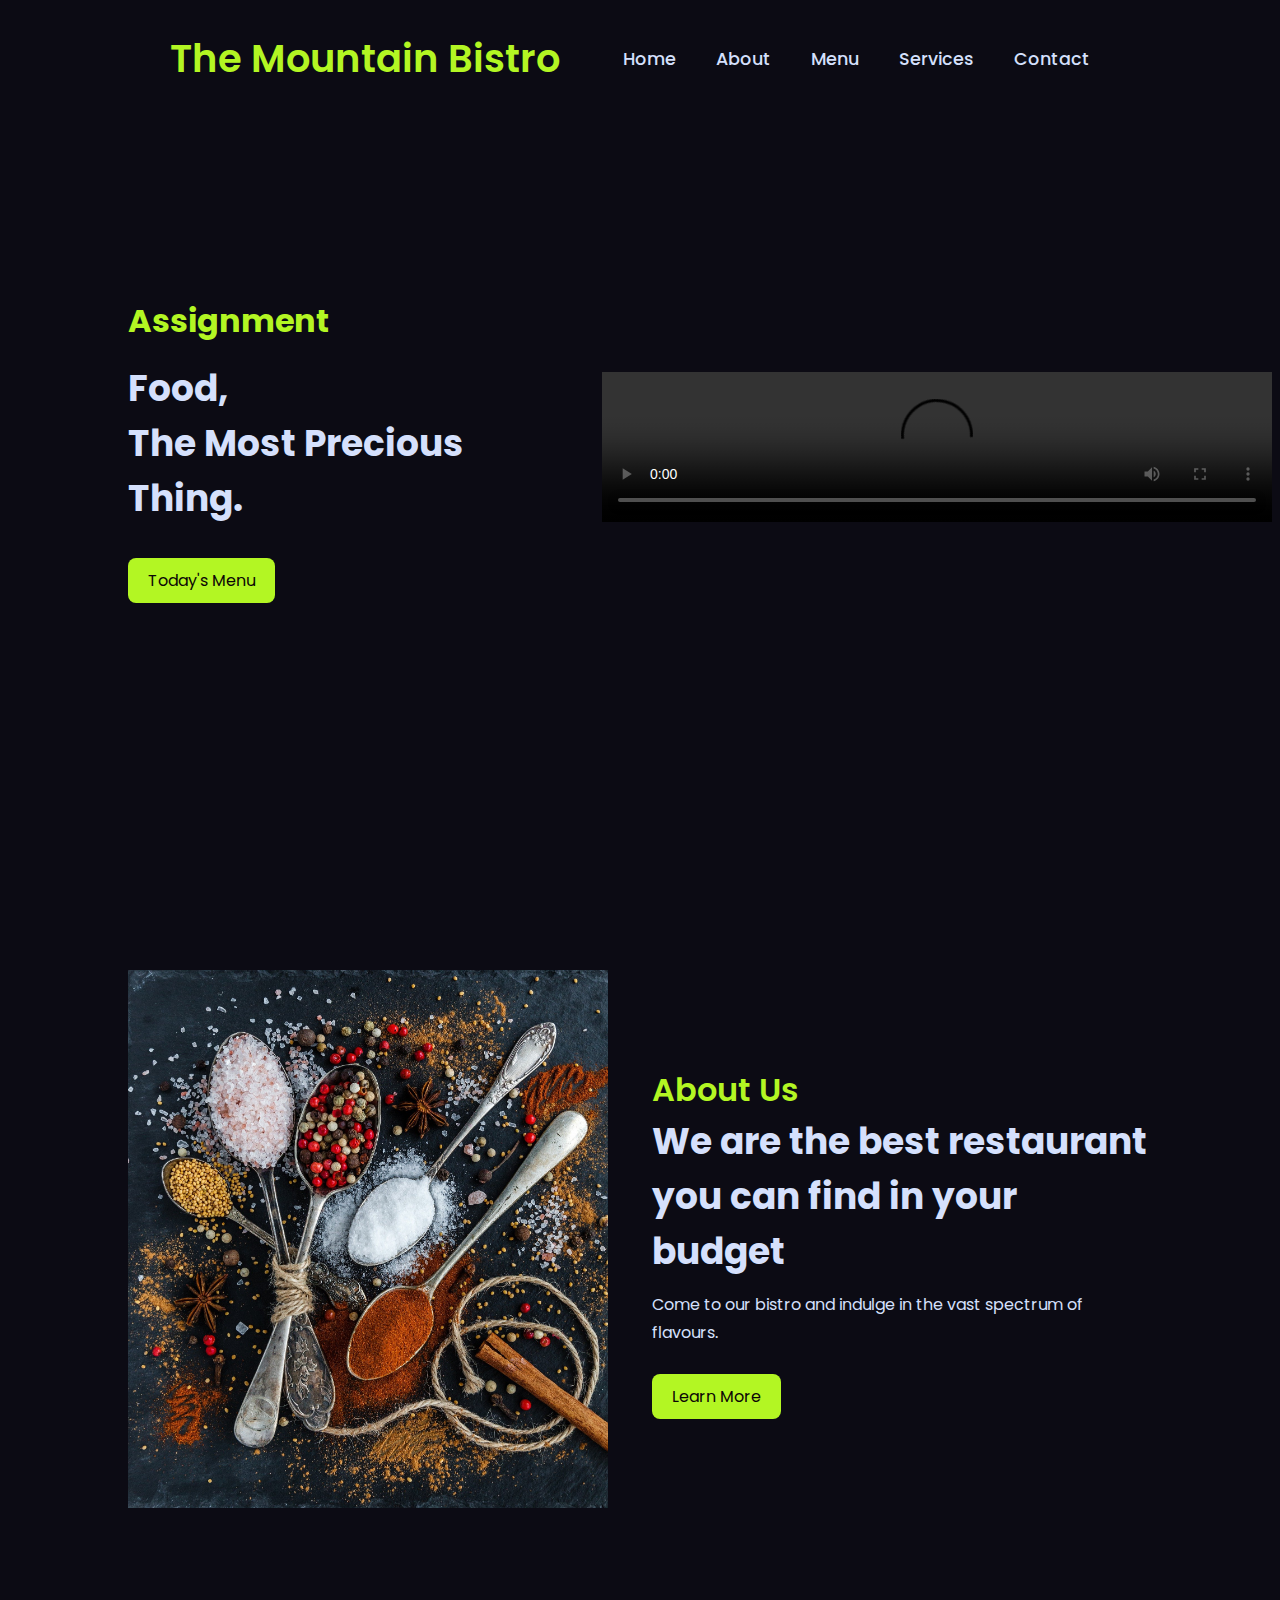
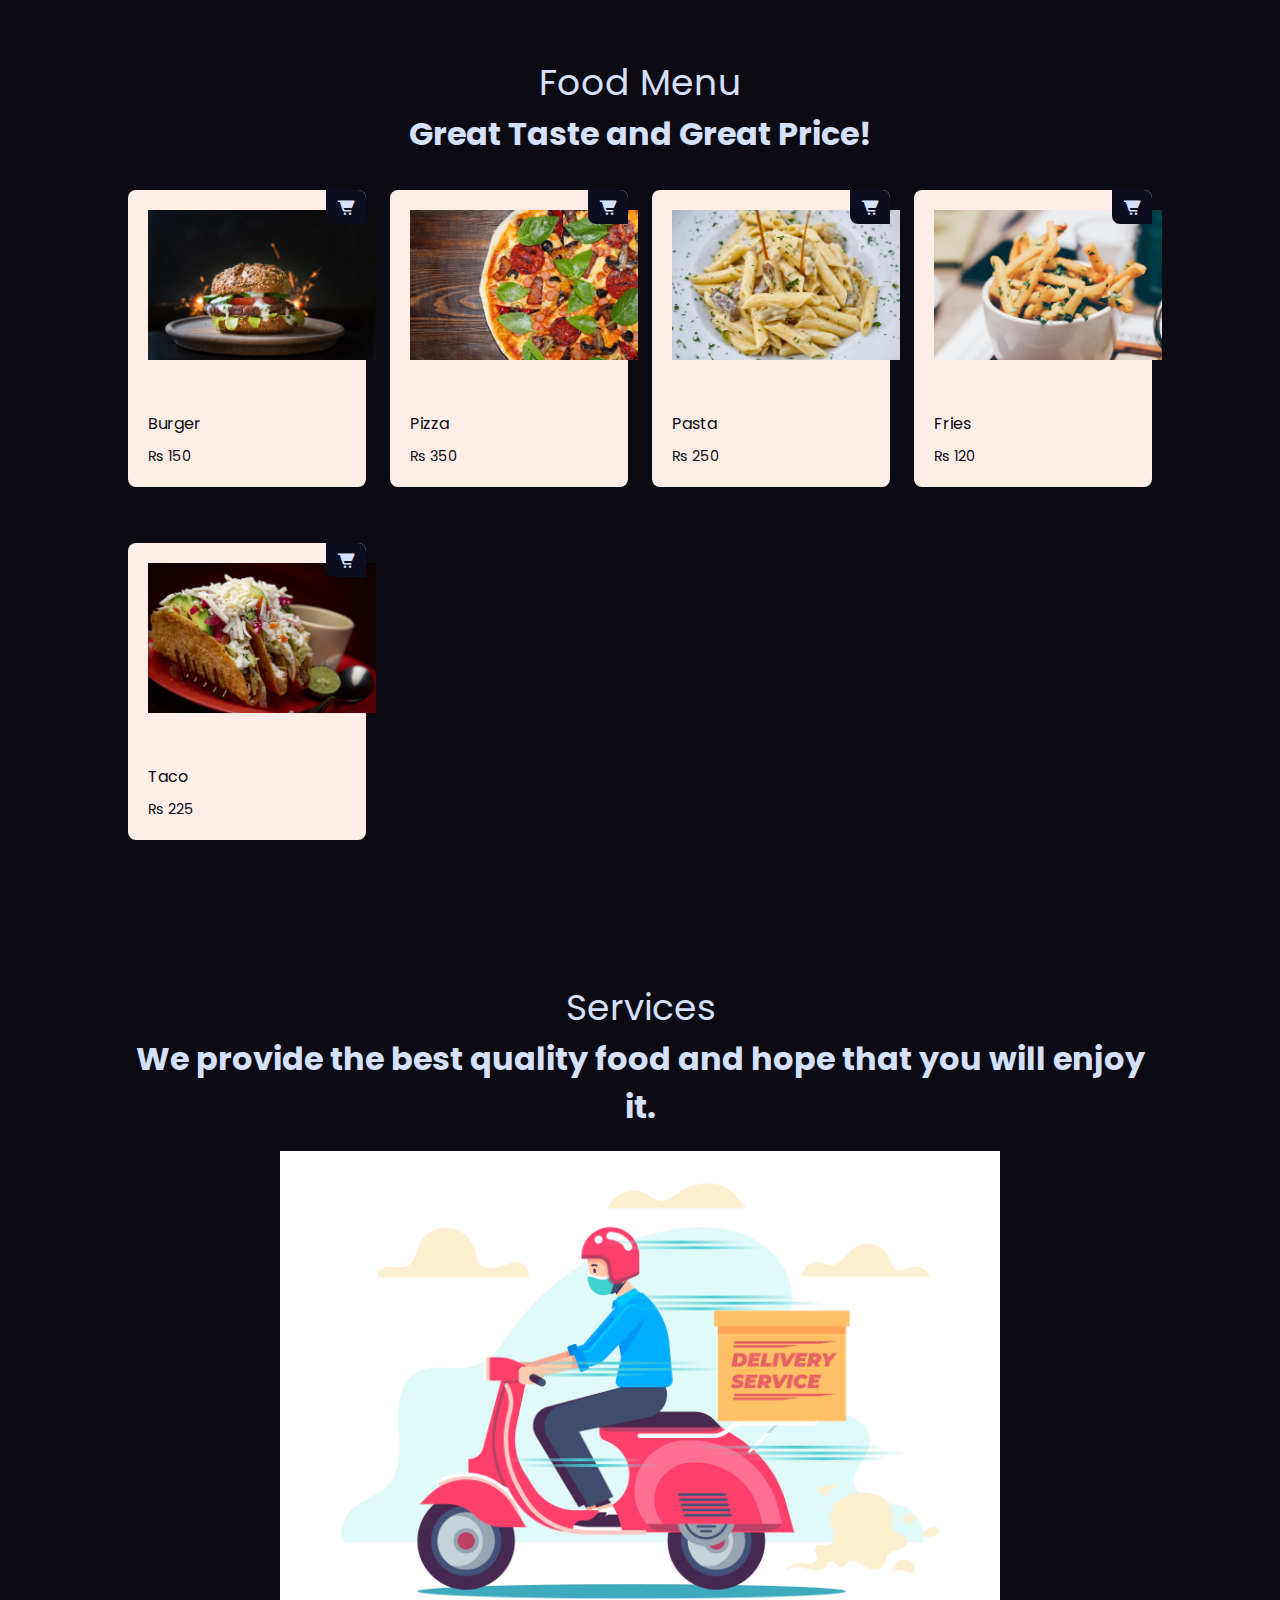
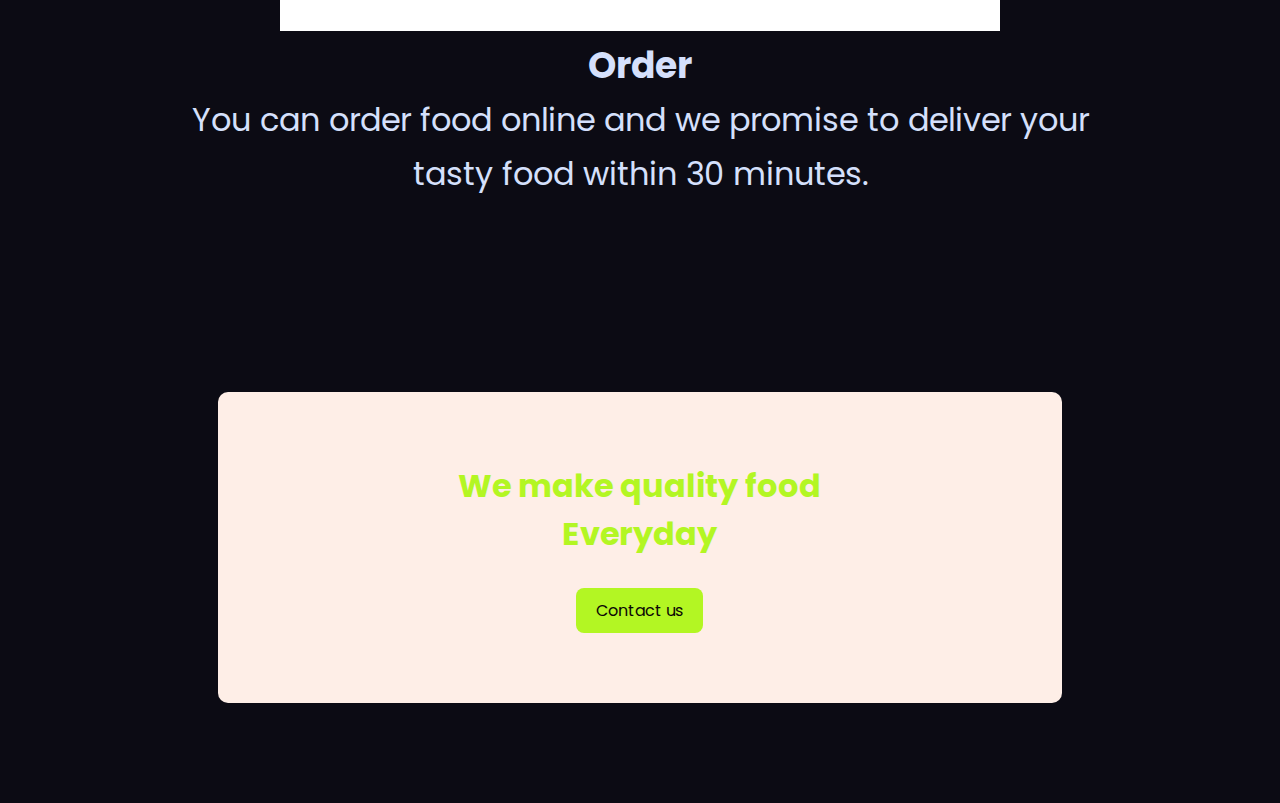
==== index.html @ 19c2e63f "Add files via upload" ====
<!DOCTYPE html>
<html>
    <head>
        <meta charset ="utf-8"/>
        <meta name="viewport" content="width=device-width,initial-scale=1.0"/>
        <title>The Mountain Bistro</title>
        <link rel="stylesheet" type ="text/css" href="index.css"/>
        <link rel="stylesheet" href="https://cdn.jsdelivr.net/npm/boxicons@latest/css/boxicons.min.css">
        <link rel="preconnect" href="https://fonts.googleapis.com">
        <link rel="preconnect" href="https://fonts.gstatic.com" crossorigin>
        <link href="https://fonts.googleapis.com/css2?family=Poppins:wght@100;200;300;400;500;600&display=swap" rel="stylesheet">
    </head>
    <body>
        <header>
            <a href="#" class="logo">The Mountain Bistro</a>
            <div class="bx bx-menu" id="menu-icon"></div>

            <u1 class="navbar">
                <li><a href="#home">Home</a></li>
                <li><a href="#about">About</a></li>
                <li><a href="#menu">Menu</a></li>
                <li><a href="#services">Services</a></li>
                <li><a href="#contact">Contact</a></li>
            </u1>
        </header>

        <section class="home" id="home">
            <div class="home-text">
                <h1>Assignment</h1>
                <h2>Food,<br> The Most Precious Thing.</h2>
                <a href="#" class="btn"> Today's Menu</a>
            </div>
            <div class="home-vid">
                <video width="670" controls>
                <source src="Pizza - 123629.mp4" type="video/mp4">
                </video>
            </div>
        </section>

            <section class="about" id="about">
                <div class="about-img">
                    <img src="2.jpg">
                </div>
                <div class="about-text">
                    <span>About Us</span>
                    <h2>We are the best restaurant you can find in your budget</h2>
                    <p>Come to our bistro and indulge in the vast spectrum of flavours.</p>
                    <a href="#" class="btn">Learn More</a>
                </div>   
            </section>
            <section class="menu" id="menu">
                <div class="heading">
                    <span>Food Menu</span>
                    <h2>Great Taste and Great Price!</h2>
                </div>

                <div class="menu-container">
                    <div class="box">
                        <div class="box-img">
                            <img src="3.jpg">
                        </div> 
                            <h2>Burger</h2>
                            <span>Rs 150</span>
                            <i class='bx bxs-cart-alt'></i>
                    </div>

                    <div class="box">
                        <div class="box-img">
                            <img src="pizza.jpg">
                        </div> 
                            <h2>Pizza</h2>
                            <span>Rs 350</span>
                            <i class='bx bxs-cart-alt'></i>
                    </div>

                    <div class="box">
                        <div class="box-img">
                            <img src="4.jpg">
                        </div>     
                            <h2>Pasta</h2>
                            <span>Rs 250</span>
                            <i class='bx bxs-cart-alt'></i>
                    </div>

                    <div class="box">
                        <div class="box-img">
                            <img src="5.jpg">
                        </div> 
                            <h2>Fries</h2>
                            <span>Rs 120</span>
                            <i class='bx bxs-cart-alt'></i>
                    </div>

                    <div class="box">
                        <div class="box-img">
                                <img src="6.jpg">
                            </div> 
                            <h2>Taco</h2>
                            <span>Rs 225</span>
                            <i class='bx bxs-cart-alt'></i>
                    </div>
                </div>
            </section>

            <section class="services" id="services">
                <div class="heading">
                    <span>Services</span>
                    <h2>We provide the best quality food and hope that you will enjoy it.</h2>
                </div>
                    <div class="s-box">
                        <img src="service.jpg">
                        <h3>Order</h3> 
                        <p>You can order food online and we promise to deliver your tasty food within 30 minutes.</p>
                    </div>
            </section>

            <section class="contact" id="contact">
                <h2> We make quality food<br> Everyday</h2>
                <a href="#" class="btn">Contact us</a> 
            </section>
    </body>
</html>
---- index.css ----
*{
   padding:0;
   margin: 0;
   box-sizing:border-box ;
   font-family: 'Poppins', sans-serif; 
   scroll-behavior: smooth;
   list-style:none ;
   text-decoration: none;
}
:root {
    --main-color:#b3f623;
    --text-color:rgb(213, 224, 252);
    --bg-color:#0c0b14;
    --big-font: 2rem;
    --h2-font:2.25rem;
    --p-font:0.9rem;
}
*::selection{
    background: var(--main-color);
    color:#fff;
}
body{
    color: var(--text-color);
    background: var(--bg-color);
}
header{
    position:fixed;
    top: 0;
    right: 0;
    width: 100%;
    z-index:1000;
    display: flex;
    align-items: center;
    justify-content: space-between;
    padding: 30px 170px;
    background: var(--bg-color);
}
.logo{
    color: var(--main-color);
    font-weight:600 ;
    font-size: 2.4rem;
}
.navbar{
    display:flex;
}
.navbar a{
    color: var(--text-color);
    font-size:1.1rem ;
    padding: 10px 20px;
    font-weight: 500;
}
.navbar a:hover{
    color: var(--main-color);
    transition: .4s;
}
#menu-icon{
    font-size:2rem;
    cursor: pointer;
    display: none;
}
section{
    padding: 70px 10%;
}
.home{
    width:100%;
    min-height: 100vh;
    display:grid;
    grid-template-columns: repeat(2,1fr);
    grid-gap:2.5rem;
    align-items: center;
}
.home-vid{
    max-width: 100%;
    width: 550px;
    height: auto; 
}
.home-text h1{
    height:fit-content;
    font-size: var(--big-font);
    color: var(--main-color);
}
.home-text h2{
    font-size: var(--h2-font);
    margin: 1rem 0 2rem;
}
.btn{
    display: inline-block;
    padding: 10px 20px;
    background:var(--main-color);
    color: rgb(12, 6, 6);
    border-radius: 0.5rem;
}
.btn:hover{
    transform: scale(1.2) translateY(8px);
    transition: .4s;
}
.about{
    display: grid;
    grid-template-columns: repeat(2,2fr);
    grid-gap: 1.5rem;
    align-items: center;
}
.about-img img{
    max-width: 100%;
    width: 480px;
    height: auto;
}
.about-text span{
    color: var(--main-color);
    font-weight: 600;
    font-size: var(--big-font);
}
.about-text h2{
    font-size: var(--h2-font);
}
.about-text p{
    margin: 0.8rem 0 1.8rem;
    line-height:1.7 ;
}
.heading{
    font-size: var(--h2-font);
    text-align: center;
}
.heading-span{
    font-size: var(--h2-font);
    color: var(--main-color);
    font-weight: 600;
}
.heading h2{
    font-size: var(--big-font);
    color:var(--text-color);
}
.menu-container{
    display: grid;
    grid-template-columns: repeat(auto-fit, minmax(220px,auto));
    grid-gap: 1.5rem;
    align-items: center;
}
.box{
    position:relative;
    margin-top: 2rem;
    height:auto;
    display:grid;
    grid-column: auto;
    flex-direction:column;
    align-items: center;
    justify-content:left;
    background:#feeee7;
    padding: 20px;
    border-radius: 0.5rem;
}
.box-img{
    object-fit: fill;
    width: 350px;
    height: 200px;
}
.box-img img{
    
    width:65%;
    height:75%;
}

.box h2{
    color:var(--bg-color);
    font-size:1rem;
    font-weight:400;
    margin: 1px 0 10px;
    text-align: left;
}
.box span{
   font-size: var(--p-font);
   color: var(--bg-color);
   font-weight:600px; 
}
.box .bx{
    background:rgb(13, 13, 32);
    position:absolute;
    right: 0;
    top: 0;
    font-size: 20px;
    padding: 7px 10px;
    border-radius: 0 0.5rem 0 0.5rem;
}
.s-box{
   text-align: center;
   padding:20px 30px;
}
.s-box img{
    position: relative;
    width: 720px;
}
.s-box margin{
    margin: 4px 0 10px;
    color: var(--main-color);
    font-size:  1.2rem;
}
.s-box p{
    font-size: var(--big-font);
    line-height: 1.7;
}
.s-box h3{
    font-size: var(--h2-font);
}
.contact{
    background: #feeee7;
    padding: 70px 0;
    text-align: center;
    width: 66%;
    margin:100px auto;
    border-radius: 10px;
}
.contact h2{
    font-size: 2rem;
    color: #b3f623;
    margin-bottom: 30px;

}
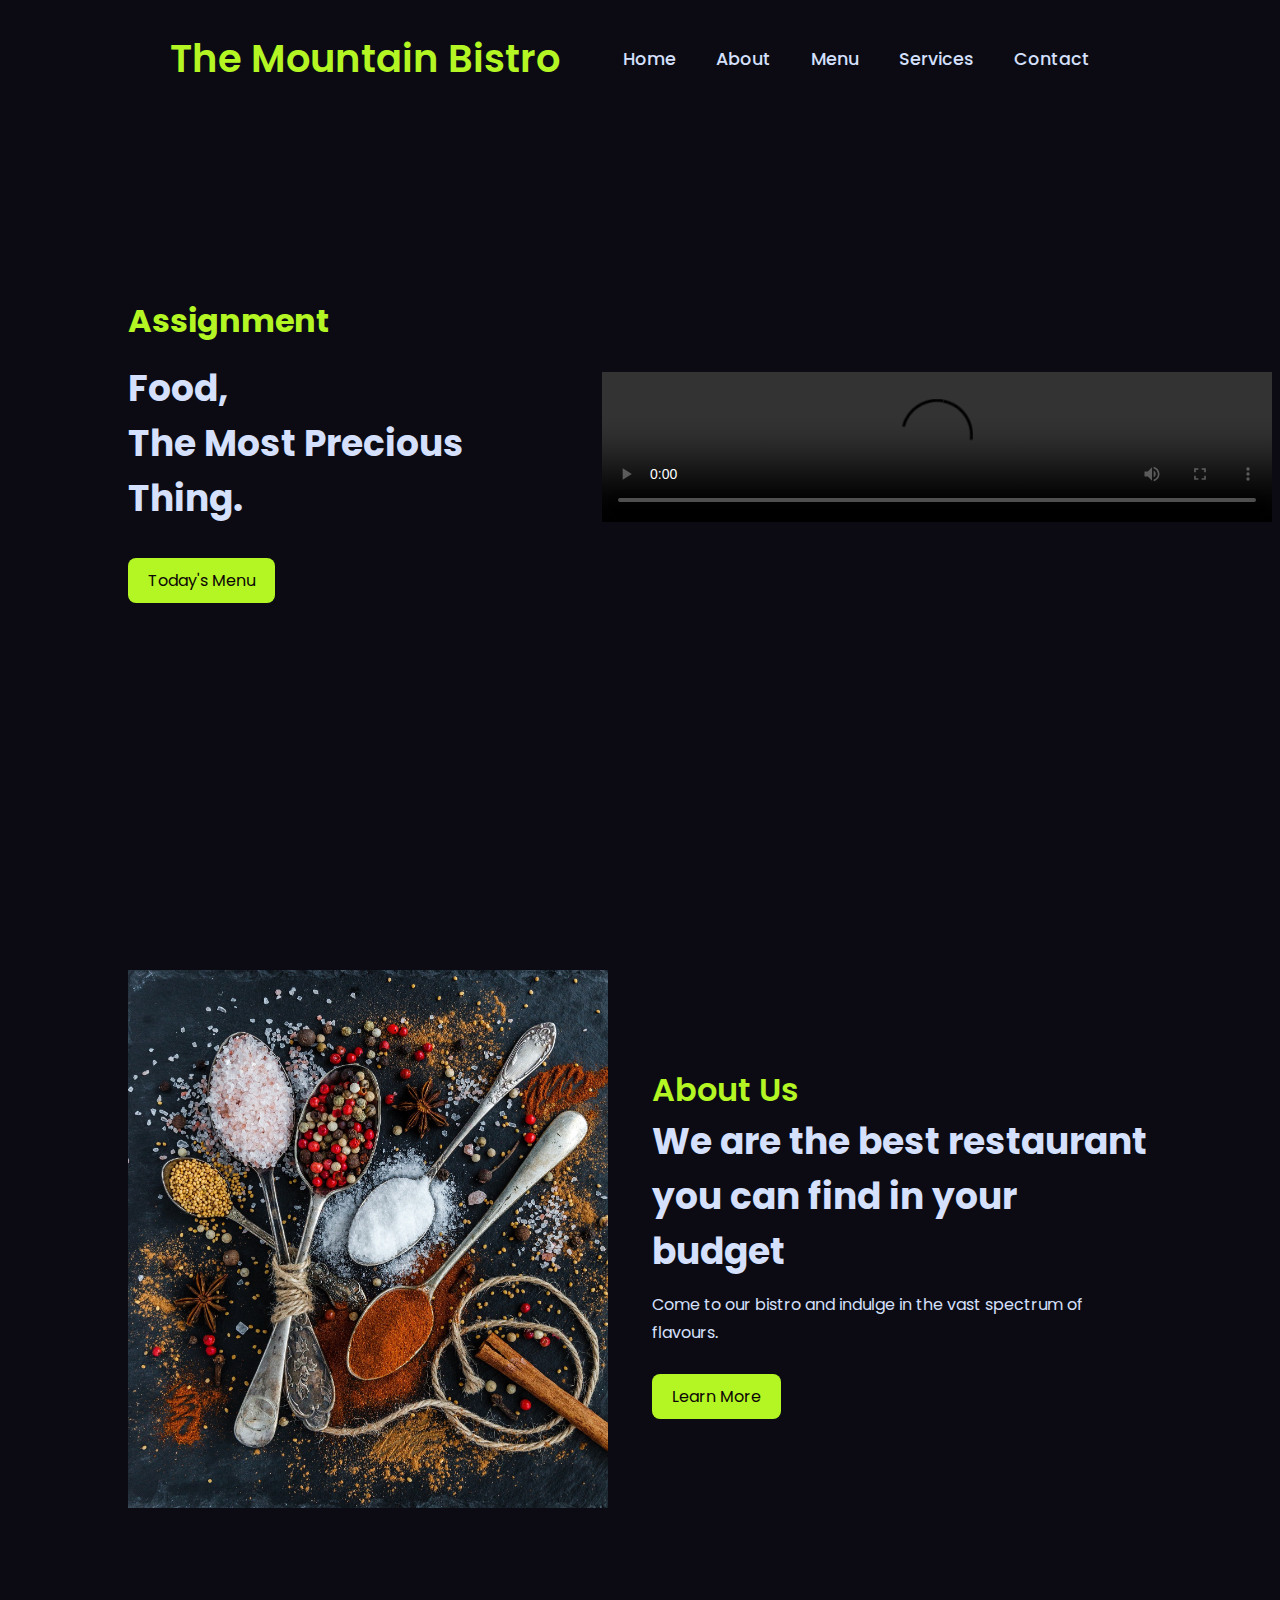
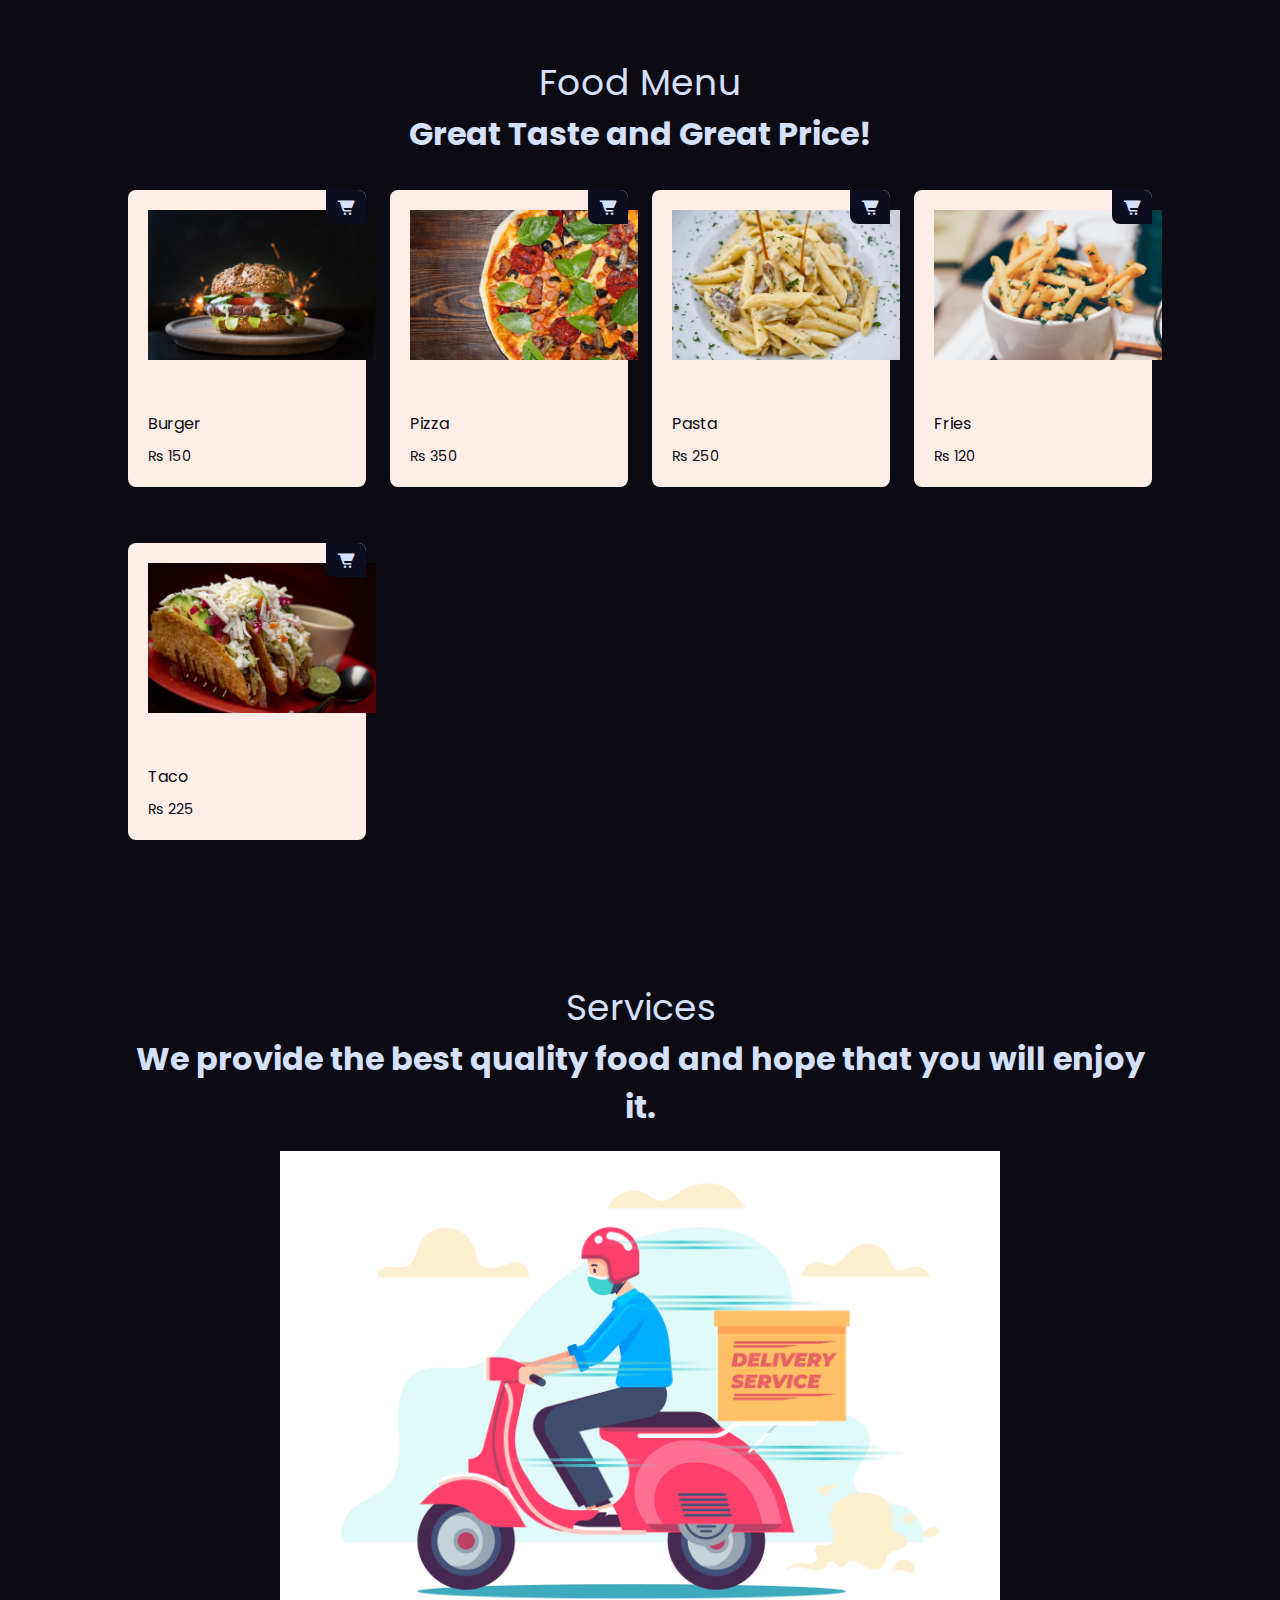
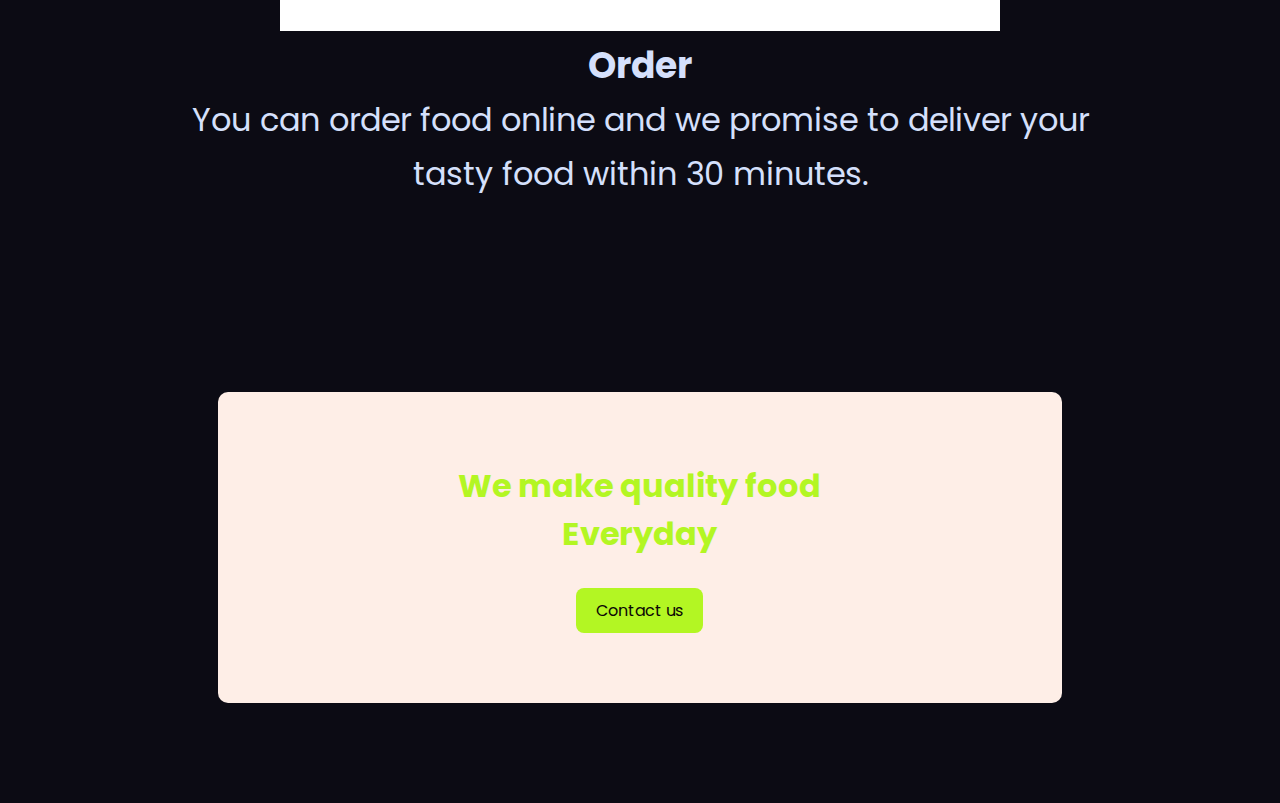
==== commit 1de22b2b: "Update index.html" ====
--- a/index.html
+++ b/index.html
@@ -4,11 +4,230 @@
         <meta charset ="utf-8"/>
         <meta name="viewport" content="width=device-width,initial-scale=1.0"/>
         <title>The Mountain Bistro</title>
-        <link rel="stylesheet" type ="text/css" href="index.css"/>
+        <link rel="stylesheet" type ="text/css" href="./index.css"/>
         <link rel="stylesheet" href="https://cdn.jsdelivr.net/npm/boxicons@latest/css/boxicons.min.css">
         <link rel="preconnect" href="https://fonts.googleapis.com">
         <link rel="preconnect" href="https://fonts.gstatic.com" crossorigin>
         <link href="https://fonts.googleapis.com/css2?family=Poppins:wght@100;200;300;400;500;600&display=swap" rel="stylesheet">
+        <style>*{
+   padding:0;
+   margin: 0;
+   box-sizing:border-box ;
+   font-family: 'Poppins', sans-serif; 
+   scroll-behavior: smooth;
+   list-style:none ;
+   text-decoration: none;
+}
+:root {
+    --main-color:#b3f623;
+    --text-color:rgb(213, 224, 252);
+    --bg-color:#0c0b14;
+    --big-font: 2rem;
+    --h2-font:2.25rem;
+    --p-font:0.9rem;
+}
+*::selection{
+    background: var(--main-color);
+    color:#fff;
+}
+body{
+    color: var(--text-color);
+    background: var(--bg-color);
+}
+header{
+    position:fixed;
+    top: 0;
+    right: 0;
+    width: 100%;
+    z-index:1000;
+    display: flex;
+    align-items: center;
+    justify-content: space-between;
+    padding: 30px 170px;
+    background: var(--bg-color);
+}
+.logo{
+    color: var(--main-color);
+    font-weight:600 ;
+    font-size: 2.4rem;
+}
+.navbar{
+    display:flex;
+}
+.navbar a{
+    color: var(--text-color);
+    font-size:1.1rem ;
+    padding: 10px 20px;
+    font-weight: 500;
+}
+.navbar a:hover{
+    color: var(--main-color);
+    transition: .4s;
+}
+#menu-icon{
+    font-size:2rem;
+    cursor: pointer;
+    display: none;
+}
+section{
+    padding: 70px 10%;
+}
+.home{
+    width:100%;
+    min-height: 100vh;
+    display:grid;
+    grid-template-columns: repeat(2,1fr);
+    grid-gap:2.5rem;
+    align-items: center;
+}
+.home-vid{
+    max-width: 100%;
+    width: 550px;
+    height: auto; 
+}
+.home-text h1{
+    height:fit-content;
+    font-size: var(--big-font);
+    color: var(--main-color);
+}
+.home-text h2{
+    font-size: var(--h2-font);
+    margin: 1rem 0 2rem;
+}
+.btn{
+    display: inline-block;
+    padding: 10px 20px;
+    background:var(--main-color);
+    color: rgb(12, 6, 6);
+    border-radius: 0.5rem;
+}
+.btn:hover{
+    transform: scale(1.2) translateY(8px);
+    transition: .4s;
+}
+.about{
+    display: grid;
+    grid-template-columns: repeat(2,2fr);
+    grid-gap: 1.5rem;
+    align-items: center;
+}
+.about-img img{
+    max-width: 100%;
+    width: 480px;
+    height: auto;
+}
+.about-text span{
+    color: var(--main-color);
+    font-weight: 600;
+    font-size: var(--big-font);
+}
+.about-text h2{
+    font-size: var(--h2-font);
+}
+.about-text p{
+    margin: 0.8rem 0 1.8rem;
+    line-height:1.7 ;
+}
+.heading{
+    font-size: var(--h2-font);
+    text-align: center;
+}
+.heading-span{
+    font-size: var(--h2-font);
+    color: var(--main-color);
+    font-weight: 600;
+}
+.heading h2{
+    font-size: var(--big-font);
+    color:var(--text-color);
+}
+.menu-container{
+    display: grid;
+    grid-template-columns: repeat(auto-fit, minmax(220px,auto));
+    grid-gap: 1.5rem;
+    align-items: center;
+}
+.box{
+    position:relative;
+    margin-top: 2rem;
+    height:auto;
+    display:grid;
+    grid-column: auto;
+    flex-direction:column;
+    align-items: center;
+    justify-content:left;
+    background:#feeee7;
+    padding: 20px;
+    border-radius: 0.5rem;
+}
+.box-img{
+    object-fit: fill;
+    width: 350px;
+    height: 200px;
+}
+.box-img img{
+    
+    width:65%;
+    height:75%;
+}
+
+.box h2{
+    color:var(--bg-color);
+    font-size:1rem;
+    font-weight:400;
+    margin: 1px 0 10px;
+    text-align: left;
+}
+.box span{
+   font-size: var(--p-font);
+   color: var(--bg-color);
+   font-weight:600px; 
+}
+.box .bx{
+    background:rgb(13, 13, 32);
+    position:absolute;
+    right: 0;
+    top: 0;
+    font-size: 20px;
+    padding: 7px 10px;
+    border-radius: 0 0.5rem 0 0.5rem;
+}
+.s-box{
+   text-align: center;
+   padding:20px 30px;
+}
+.s-box img{
+    position: relative;
+    width: 720px;
+}
+.s-box margin{
+    margin: 4px 0 10px;
+    color: var(--main-color);
+    font-size:  1.2rem;
+}
+.s-box p{
+    font-size: var(--big-font);
+    line-height: 1.7;
+}
+.s-box h3{
+    font-size: var(--h2-font);
+}
+.contact{
+    background: #feeee7;
+    padding: 70px 0;
+    text-align: center;
+    width: 66%;
+    margin:100px auto;
+    border-radius: 10px;
+}
+.contact h2{
+    font-size: 2rem;
+    color: #b3f623;
+    margin-bottom: 30px;
+
+}
+
+        </style>
     </head>
     <body>
         <header>
@@ -119,4 +338,4 @@
                 <a href="#" class="btn">Contact us</a> 
             </section>
     </body>
-</html>+</html>
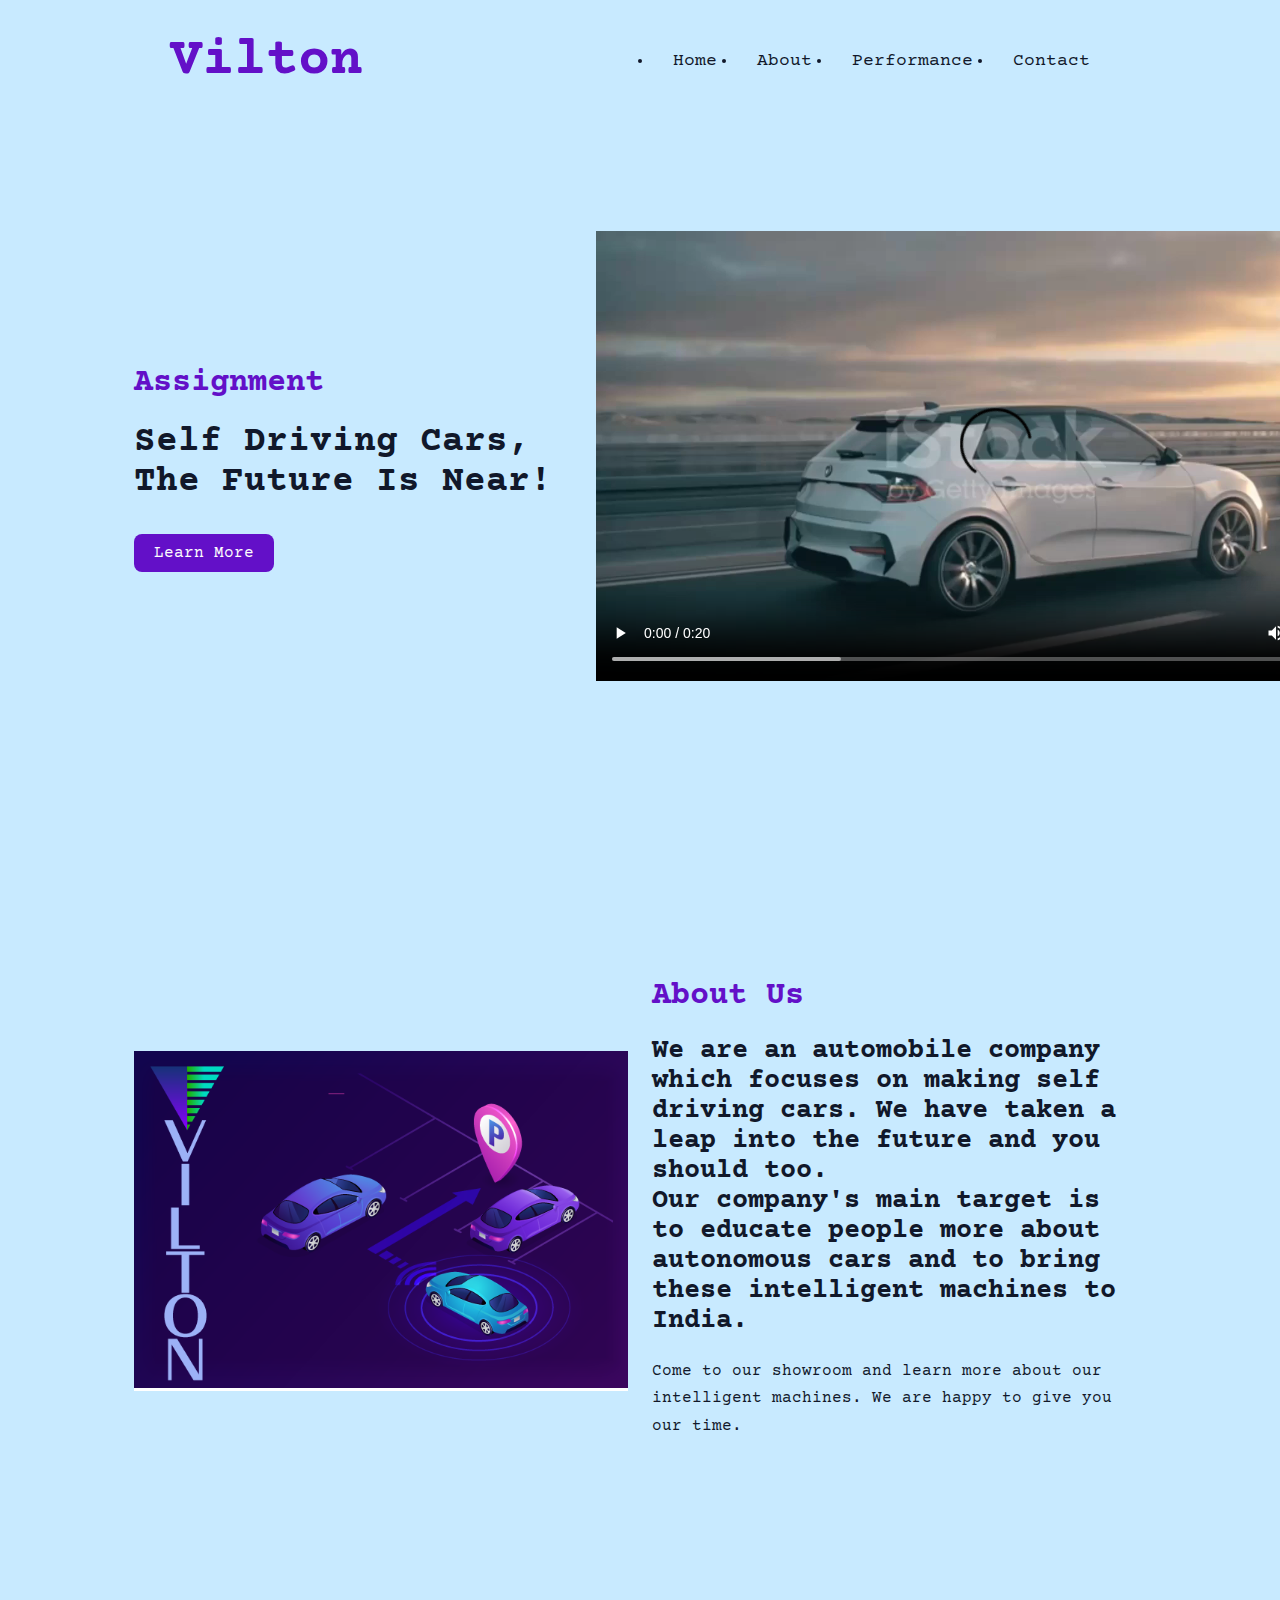
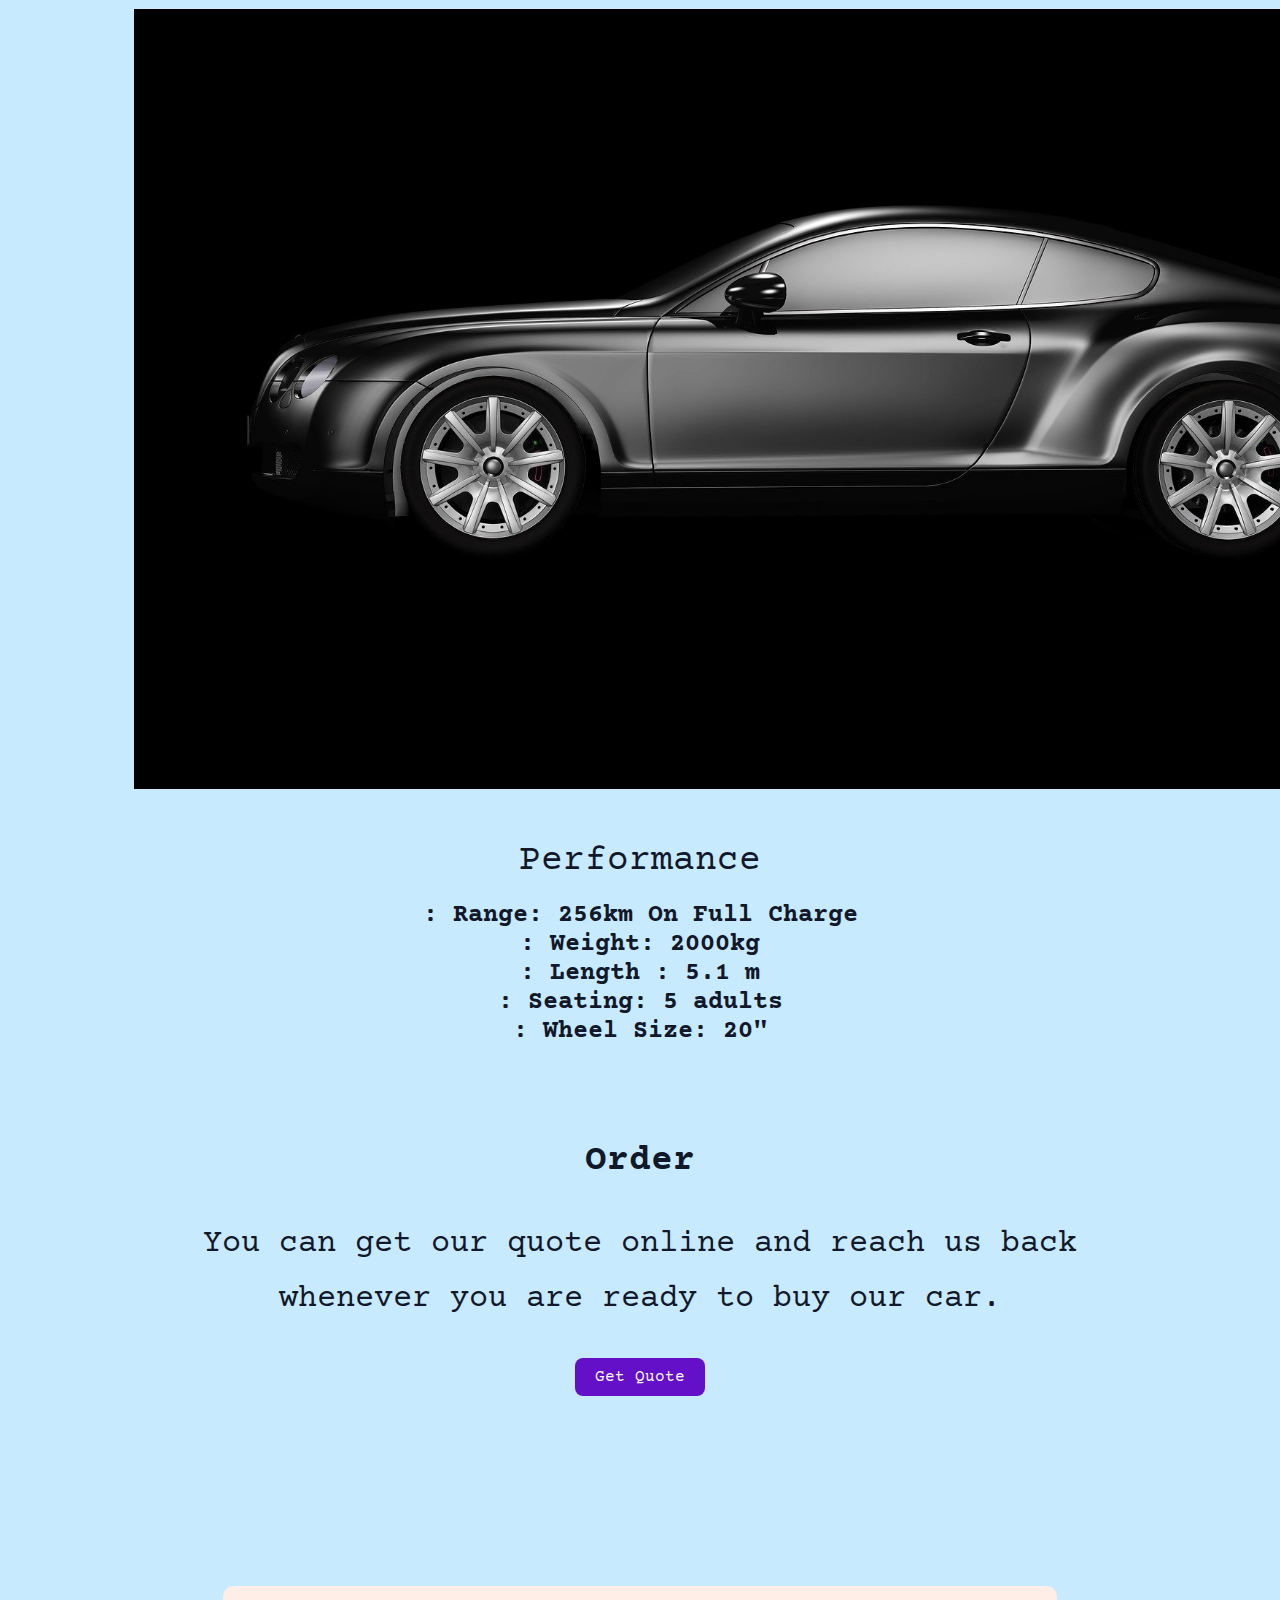
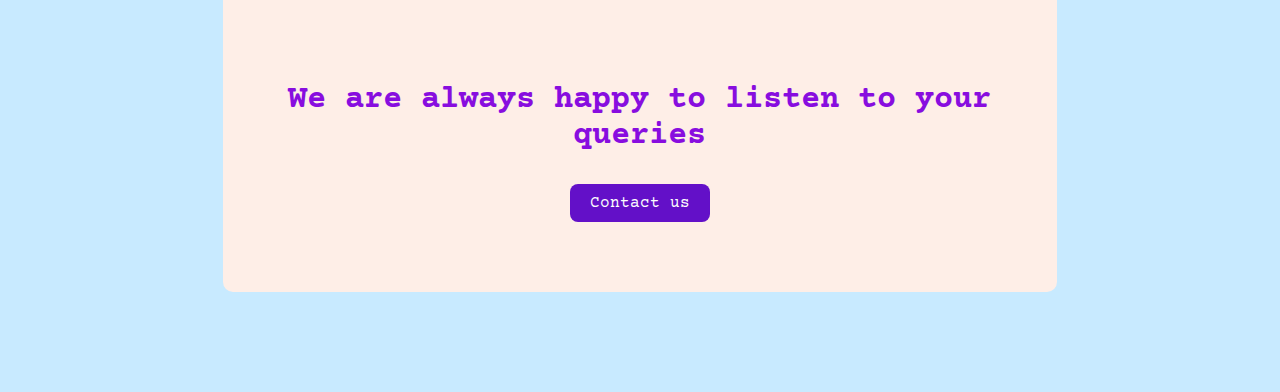
==== commit e061a4ed: "Add files via upload" ====
--- a/index.html
+++ b/index.html
@@ -3,242 +3,20 @@
     <head>
         <meta charset ="utf-8"/>
         <meta name="viewport" content="width=device-width,initial-scale=1.0"/>
-        <title>The Mountain Bistro</title>
-        <link rel="stylesheet" type ="text/css" href="./index.css"/>
-        <link rel="stylesheet" href="https://cdn.jsdelivr.net/npm/boxicons@latest/css/boxicons.min.css">
+        <title>Vilton</title>
+        <link rel="stylesheet" type ="text/css" href="index2.css"/>
         <link rel="preconnect" href="https://fonts.googleapis.com">
         <link rel="preconnect" href="https://fonts.gstatic.com" crossorigin>
-        <link href="https://fonts.googleapis.com/css2?family=Poppins:wght@100;200;300;400;500;600&display=swap" rel="stylesheet">
-        <style>*{
-   padding:0;
-   margin: 0;
-   box-sizing:border-box ;
-   font-family: 'Poppins', sans-serif; 
-   scroll-behavior: smooth;
-   list-style:none ;
-   text-decoration: none;
-}
-:root {
-    --main-color:#b3f623;
-    --text-color:rgb(213, 224, 252);
-    --bg-color:#0c0b14;
-    --big-font: 2rem;
-    --h2-font:2.25rem;
-    --p-font:0.9rem;
-}
-*::selection{
-    background: var(--main-color);
-    color:#fff;
-}
-body{
-    color: var(--text-color);
-    background: var(--bg-color);
-}
-header{
-    position:fixed;
-    top: 0;
-    right: 0;
-    width: 100%;
-    z-index:1000;
-    display: flex;
-    align-items: center;
-    justify-content: space-between;
-    padding: 30px 170px;
-    background: var(--bg-color);
-}
-.logo{
-    color: var(--main-color);
-    font-weight:600 ;
-    font-size: 2.4rem;
-}
-.navbar{
-    display:flex;
-}
-.navbar a{
-    color: var(--text-color);
-    font-size:1.1rem ;
-    padding: 10px 20px;
-    font-weight: 500;
-}
-.navbar a:hover{
-    color: var(--main-color);
-    transition: .4s;
-}
-#menu-icon{
-    font-size:2rem;
-    cursor: pointer;
-    display: none;
-}
-section{
-    padding: 70px 10%;
-}
-.home{
-    width:100%;
-    min-height: 100vh;
-    display:grid;
-    grid-template-columns: repeat(2,1fr);
-    grid-gap:2.5rem;
-    align-items: center;
-}
-.home-vid{
-    max-width: 100%;
-    width: 550px;
-    height: auto; 
-}
-.home-text h1{
-    height:fit-content;
-    font-size: var(--big-font);
-    color: var(--main-color);
-}
-.home-text h2{
-    font-size: var(--h2-font);
-    margin: 1rem 0 2rem;
-}
-.btn{
-    display: inline-block;
-    padding: 10px 20px;
-    background:var(--main-color);
-    color: rgb(12, 6, 6);
-    border-radius: 0.5rem;
-}
-.btn:hover{
-    transform: scale(1.2) translateY(8px);
-    transition: .4s;
-}
-.about{
-    display: grid;
-    grid-template-columns: repeat(2,2fr);
-    grid-gap: 1.5rem;
-    align-items: center;
-}
-.about-img img{
-    max-width: 100%;
-    width: 480px;
-    height: auto;
-}
-.about-text span{
-    color: var(--main-color);
-    font-weight: 600;
-    font-size: var(--big-font);
-}
-.about-text h2{
-    font-size: var(--h2-font);
-}
-.about-text p{
-    margin: 0.8rem 0 1.8rem;
-    line-height:1.7 ;
-}
-.heading{
-    font-size: var(--h2-font);
-    text-align: center;
-}
-.heading-span{
-    font-size: var(--h2-font);
-    color: var(--main-color);
-    font-weight: 600;
-}
-.heading h2{
-    font-size: var(--big-font);
-    color:var(--text-color);
-}
-.menu-container{
-    display: grid;
-    grid-template-columns: repeat(auto-fit, minmax(220px,auto));
-    grid-gap: 1.5rem;
-    align-items: center;
-}
-.box{
-    position:relative;
-    margin-top: 2rem;
-    height:auto;
-    display:grid;
-    grid-column: auto;
-    flex-direction:column;
-    align-items: center;
-    justify-content:left;
-    background:#feeee7;
-    padding: 20px;
-    border-radius: 0.5rem;
-}
-.box-img{
-    object-fit: fill;
-    width: 350px;
-    height: 200px;
-}
-.box-img img{
-    
-    width:65%;
-    height:75%;
-}
-
-.box h2{
-    color:var(--bg-color);
-    font-size:1rem;
-    font-weight:400;
-    margin: 1px 0 10px;
-    text-align: left;
-}
-.box span{
-   font-size: var(--p-font);
-   color: var(--bg-color);
-   font-weight:600px; 
-}
-.box .bx{
-    background:rgb(13, 13, 32);
-    position:absolute;
-    right: 0;
-    top: 0;
-    font-size: 20px;
-    padding: 7px 10px;
-    border-radius: 0 0.5rem 0 0.5rem;
-}
-.s-box{
-   text-align: center;
-   padding:20px 30px;
-}
-.s-box img{
-    position: relative;
-    width: 720px;
-}
-.s-box margin{
-    margin: 4px 0 10px;
-    color: var(--main-color);
-    font-size:  1.2rem;
-}
-.s-box p{
-    font-size: var(--big-font);
-    line-height: 1.7;
-}
-.s-box h3{
-    font-size: var(--h2-font);
-}
-.contact{
-    background: #feeee7;
-    padding: 70px 0;
-    text-align: center;
-    width: 66%;
-    margin:100px auto;
-    border-radius: 10px;
-}
-.contact h2{
-    font-size: 2rem;
-    color: #b3f623;
-    margin-bottom: 30px;
-
-}
-
-        </style>
+        <link href="https://fonts.googleapis.com/css2?family=Courier+Prime&display=swap" rel="stylesheet">
     </head>
     <body>
         <header>
-            <a href="#" class="logo">The Mountain Bistro</a>
+            <a href="#" class="logo">Vilton</a>
             <div class="bx bx-menu" id="menu-icon"></div>
-
             <u1 class="navbar">
                 <li><a href="#home">Home</a></li>
                 <li><a href="#about">About</a></li>
-                <li><a href="#menu">Menu</a></li>
-                <li><a href="#services">Services</a></li>
+                <li><a href="#performance">Performance</a></li>
                 <li><a href="#contact">Contact</a></li>
             </u1>
         </header>
@@ -246,96 +24,50 @@
         <section class="home" id="home">
             <div class="home-text">
                 <h1>Assignment</h1>
-                <h2>Food,<br> The Most Precious Thing.</h2>
-                <a href="#" class="btn"> Today's Menu</a>
+                <h2>Self Driving Cars,<br> The Future Is Near!</h2>
+                <a href="#" class="btn"> Learn More</a>
             </div>
             <div class="home-vid">
-                <video width="670" controls>
-                <source src="Pizza - 123629.mp4" type="video/mp4">
+                <video width="800" controls>
+                <source src="car-driving.mp4" type="video/mp4">
                 </video>
             </div>
         </section>
 
             <section class="about" id="about">
                 <div class="about-img">
-                    <img src="2.jpg">
+                    <img src="bg.png">
                 </div>
                 <div class="about-text">
                     <span>About Us</span>
-                    <h2>We are the best restaurant you can find in your budget</h2>
-                    <p>Come to our bistro and indulge in the vast spectrum of flavours.</p>
-                    <a href="#" class="btn">Learn More</a>
+                    <h2>We are an automobile company which focuses on making self driving cars. We have taken a leap into the future and you should too.<br> 
+                    Our company's main target is to educate people more about autonomous cars and to bring these intelligent machines to India.</h2>
+                    <p>Come to our showroom and learn more about our intelligent machines. We are happy to give you our time.</p>
                 </div>   
             </section>
-            <section class="menu" id="menu">
+            <section class="performance" id="performance">
                 <div class="heading">
-                    <span>Food Menu</span>
-                    <h2>Great Taste and Great Price!</h2>
-                </div>
-
-                <div class="menu-container">
-                    <div class="box">
-                        <div class="box-img">
-                            <img src="3.jpg">
-                        </div> 
-                            <h2>Burger</h2>
-                            <span>Rs 150</span>
-                            <i class='bx bxs-cart-alt'></i>
-                    </div>
-
-                    <div class="box">
-                        <div class="box-img">
-                            <img src="pizza.jpg">
-                        </div> 
-                            <h2>Pizza</h2>
-                            <span>Rs 350</span>
-                            <i class='bx bxs-cart-alt'></i>
-                    </div>
-
-                    <div class="box">
-                        <div class="box-img">
-                            <img src="4.jpg">
-                        </div>     
-                            <h2>Pasta</h2>
-                            <span>Rs 250</span>
-                            <i class='bx bxs-cart-alt'></i>
-                    </div>
-
-                    <div class="box">
-                        <div class="box-img">
-                            <img src="5.jpg">
-                        </div> 
-                            <h2>Fries</h2>
-                            <span>Rs 120</span>
-                            <i class='bx bxs-cart-alt'></i>
-                    </div>
-
-                    <div class="box">
-                        <div class="box-img">
-                                <img src="6.jpg">
-                            </div> 
-                            <h2>Taco</h2>
-                            <span>Rs 225</span>
-                            <i class='bx bxs-cart-alt'></i>
-                    </div>
-                </div>
-            </section>
-
-            <section class="services" id="services">
-                <div class="heading">
-                    <span>Services</span>
-                    <h2>We provide the best quality food and hope that you will enjoy it.</h2>
+                    <body>
+                    <img src="car-bg.jpg">
+                    <span><br>Performance</span>
+                    <h2>: Range: 256km On Full Charge<br>
+                    : Weight: 2000kg<br>
+                    : Length : 5.1 m <br>
+                    : Seating: 5 adults<br>
+                    : Wheel Size: 20"</h2>
+                </body>
                 </div>
                     <div class="s-box">
-                        <img src="service.jpg">
+                        <img src="">
                         <h3>Order</h3> 
-                        <p>You can order food online and we promise to deliver your tasty food within 30 minutes.</p>
+                        <p>You can get our quote online and reach us back whenever you are ready to buy our car.</p>
+                        <a href="#" class="btn">Get Quote</a>
                     </div>
             </section>
 
             <section class="contact" id="contact">
-                <h2> We make quality food<br> Everyday</h2>
+                <h2> We are always happy to listen to your queries</h2>
                 <a href="#" class="btn">Contact us</a> 
             </section>
     </body>
-</html>
+</html>--- a/index2.css
+++ b/index2.css
@@ -0,0 +1,168 @@
+*{
+    padding:0;
+    margin: 90;
+    box-sizing:border-box ;
+    font-family: 'Courier Prime', monospace;
+    scroll-behavior:smooth;
+    list-style:disc;
+    text-decoration:none;
+ }
+ :root {
+     --main-color:#6310c8;
+     --text-color:rgb(17, 24, 42);
+     --bg-color:#c8eaff;
+     --big-font: 2rem;
+     --h2-font:2.25rem;
+     --p-font:0.9rem;
+ }
+ *::selection{
+     background: var(--main-color);
+     color:rgb(17, 12, 12);
+ }
+ body{
+     color: var(--text-color);
+     background: var(--bg-color);
+ }
+ header{
+     position:fixed;
+     top: 0;
+     right: 0;
+     width: 100%;
+     z-index:1000;
+     display: flex;
+     align-items: center;
+     justify-content: space-between;
+     padding: 30px 170px;
+     background: var(--bg-color);
+ }
+ .logo{
+     color: var(--main-color);
+     font-weight:600 ;
+     font-size: 3.4rem;
+ }
+ .navbar{
+     display:flex;
+ }
+ .navbar a{
+     color: var(--text-color);
+     font-size:1.1rem ;
+     padding: 10px 20px;
+     font-weight: 500;
+ }
+ .navbar a:hover{
+     color: var(--main-color);
+     transition: .4s;
+ }
+ #menu-icon{
+     font-size:2rem;
+     cursor: pointer;
+     display: none;
+ }
+ section{
+     padding: 70px 10%;
+ }
+ .home{
+     width:100%;
+     min-height: 100vh;
+     display:grid;
+     grid-template-columns: repeat(2,1fr);
+     grid-gap:2.5rem;
+     align-items: center;
+ }
+ .home-vid{
+     max-width: 100%;
+     width: 550px;
+     height: auto; 
+ }
+ .home-text h1{
+     height:fit-content;
+     font-size: var(--big-font);
+     color: var(--main-color);
+ }
+ .home-text h2{
+     font-size: var(--h2-font);
+     margin: 1rem 0 2rem;
+ }
+ .btn{
+     display: inline-block;
+     padding: 10px 20px;
+     background:var(--main-color);
+     color: rgb(253, 253, 253);
+     border-radius: 0.5rem;
+ }
+ .btn:hover{
+     transform: scale(1.2) translateY(8px);
+     transition: .4s;
+ }
+ .about{
+     display: grid;
+     grid-template-columns: repeat(2,2fr);
+     grid-gap: 1.5rem;
+     align-items: center;
+ }
+ .about-img img{
+     max-width: 100%;
+     width: 800px;
+     height: auto;
+ }
+ .about-text span{
+     color: var(--main-color);
+     font-weight: 600;
+     font-size: var(--big-font);
+ }
+ .about-text h2{
+     font-size:20pt;
+ }
+ .about-text p{
+     margin: 0.8rem 0 1.8rem;
+     line-height:1.7 ;
+ }
+ .heading {
+     font-size: var(--h2-font);
+     text-align: center;
+ }
+.heading img{
+    display: run-in;
+    width: 1400px;
+    height: 780px;
+    margin-left: none;
+}
+ .heading-span{
+     font-size: var(--h2-font);
+     color: var(--main-color);
+     font-weight: 600;
+ }
+ .heading h2{
+     font-size:25px;
+     color:var(--text-color);
+ }
+ .s-box{
+    text-align: center;
+    padding:20px 30px;
+ }
+ .s-box img{
+     position: relative;
+     width: 720px;
+ }
+ .s-box p{
+     font-size: var(--big-font);
+     line-height: 1.7;
+ }
+ .s-box h3{
+     font-size: var(--h2-font);
+ }
+ .contact{
+     background: #feeee7;
+     padding: 70px 0;
+     text-align: center;
+     width: 66%;
+     margin:100px auto;
+     border-radius: 10px;
+ }
+ .contact h2{
+     font-size: 2rem;
+     color: #880ddf;
+     margin-bottom: 30px;
+ 
+ }
+ 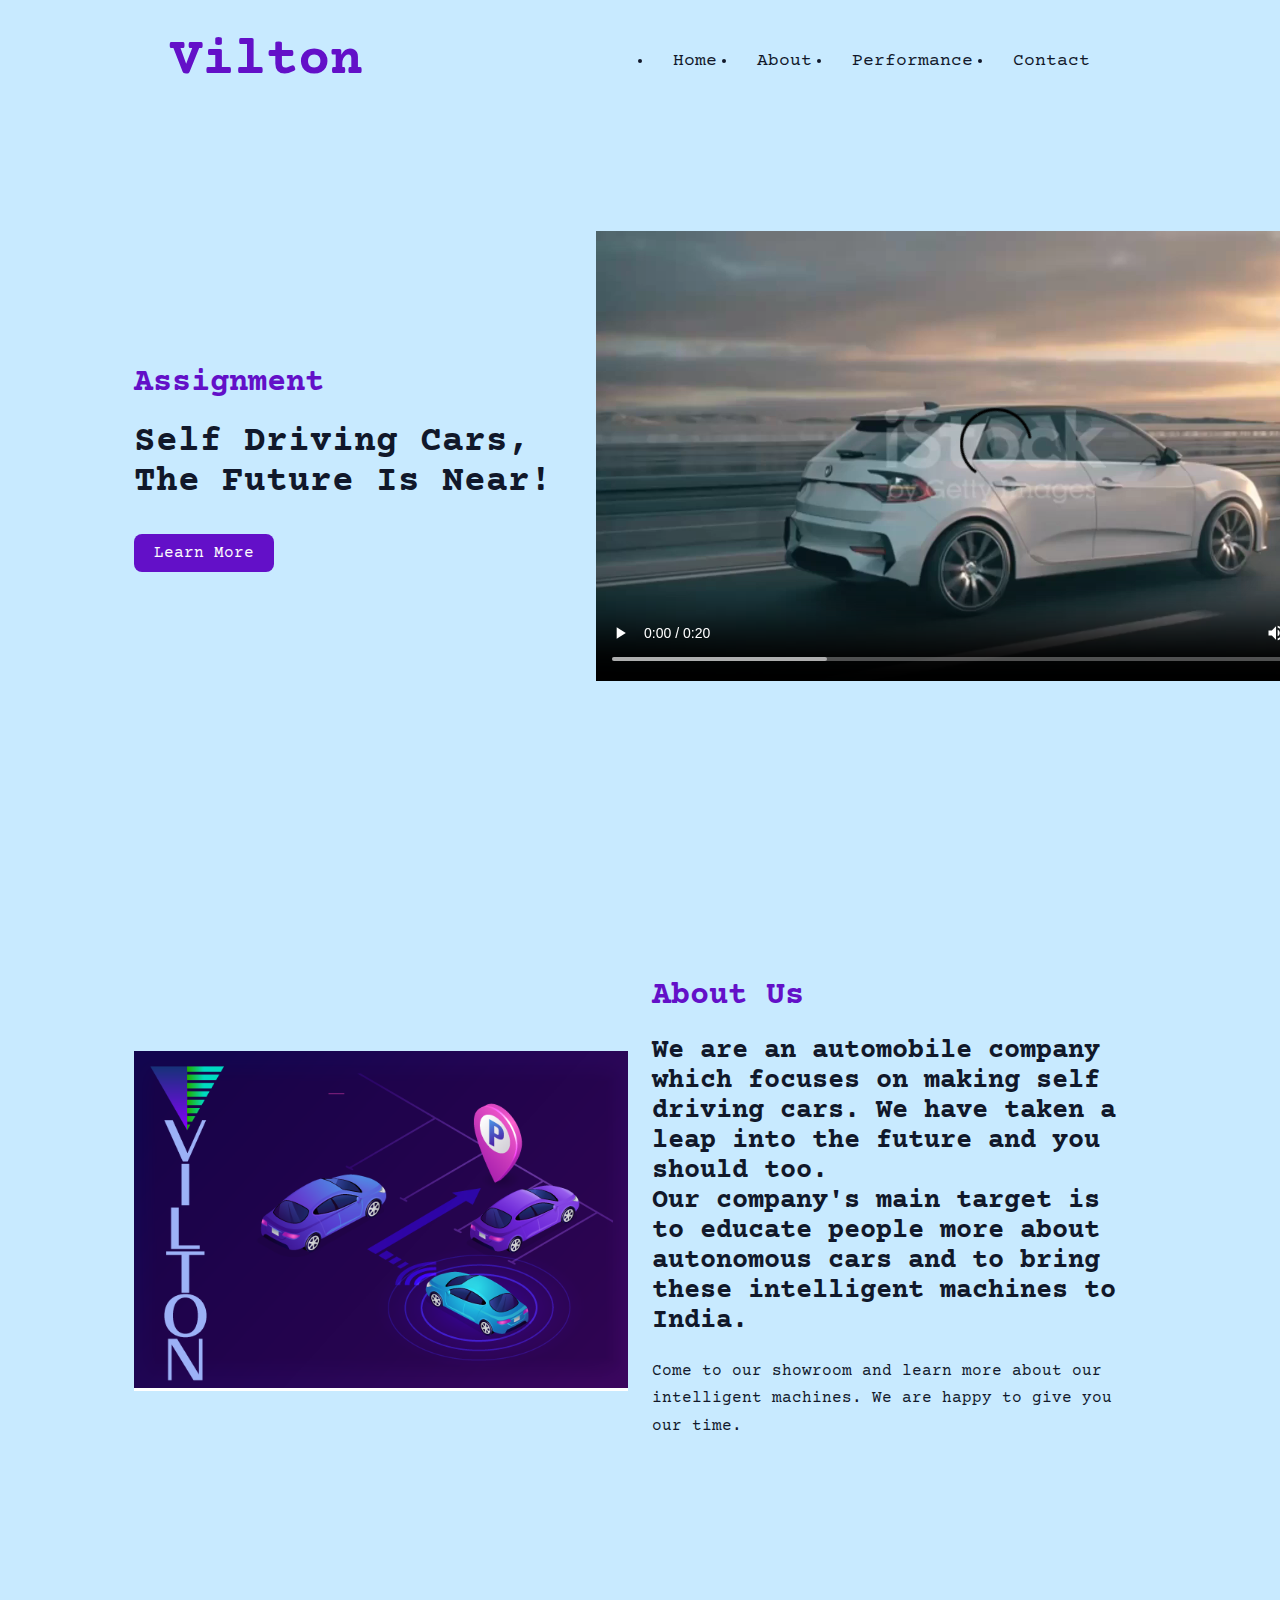
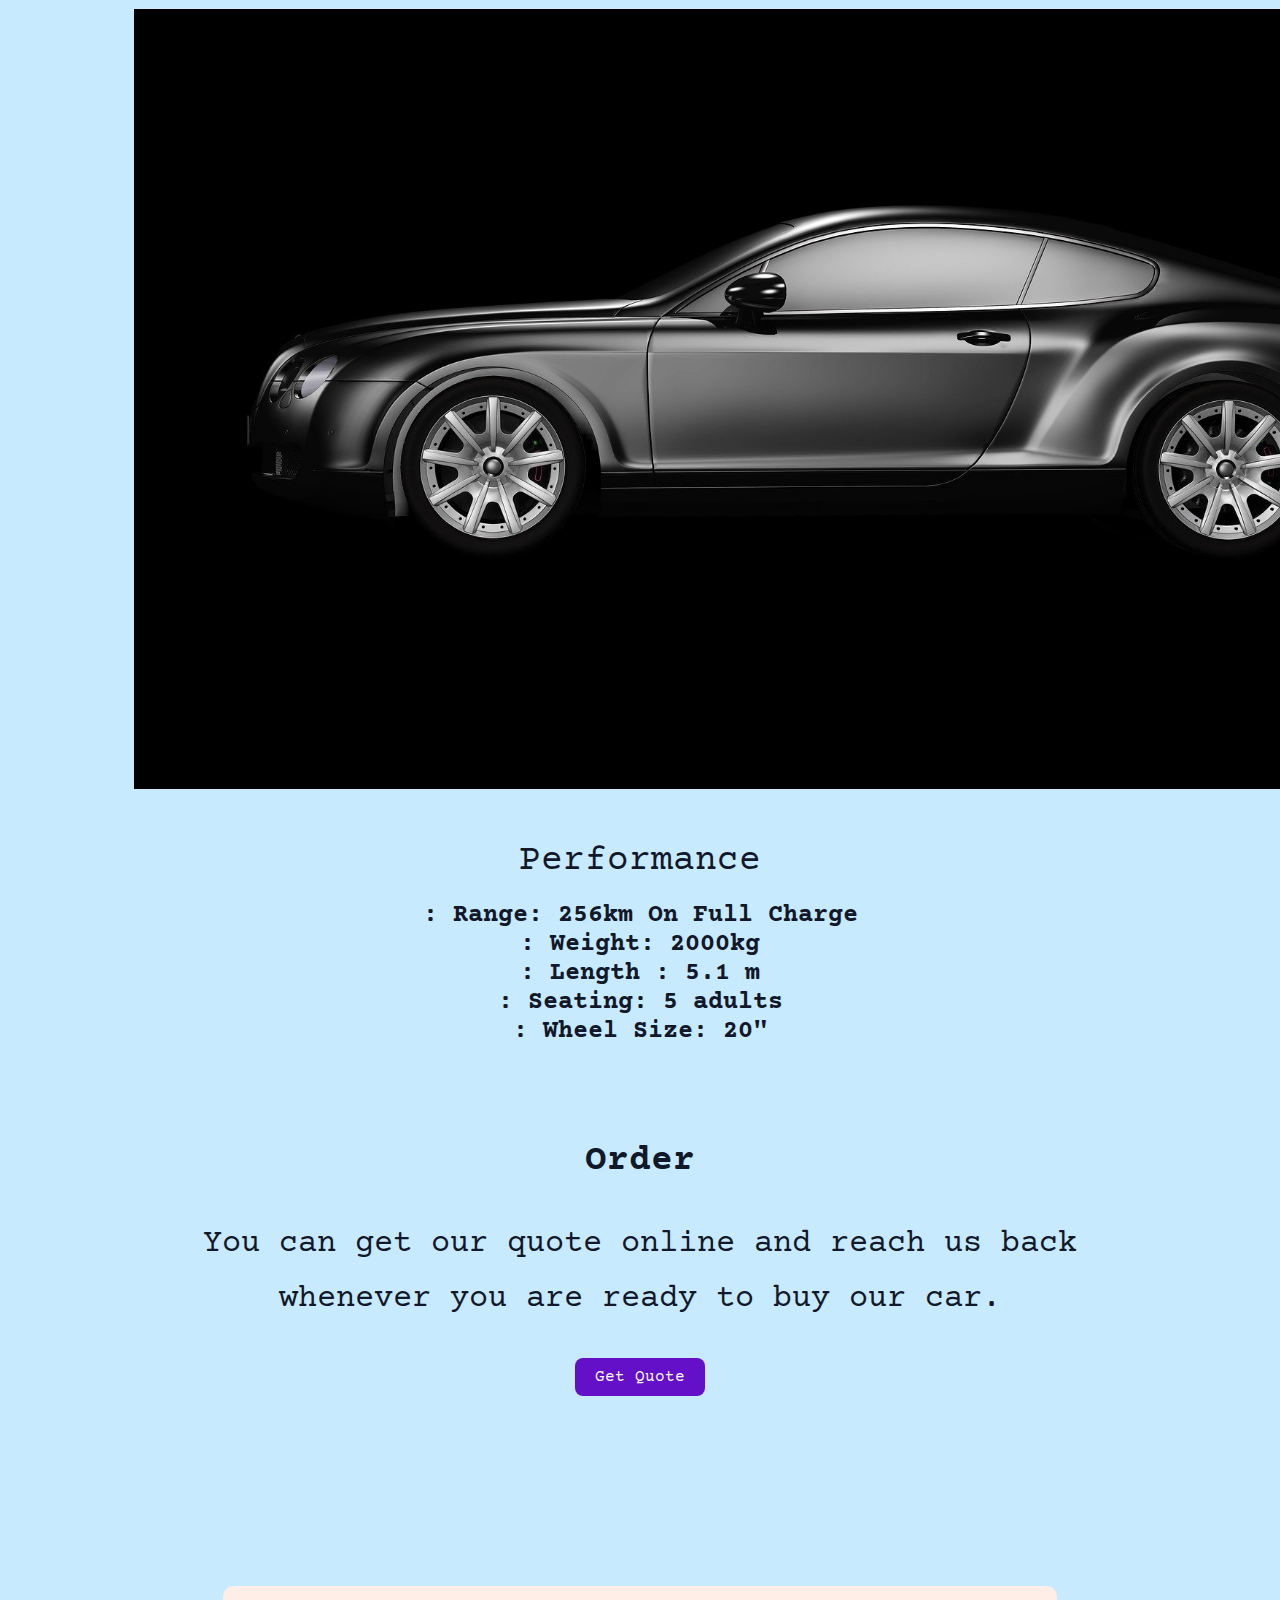
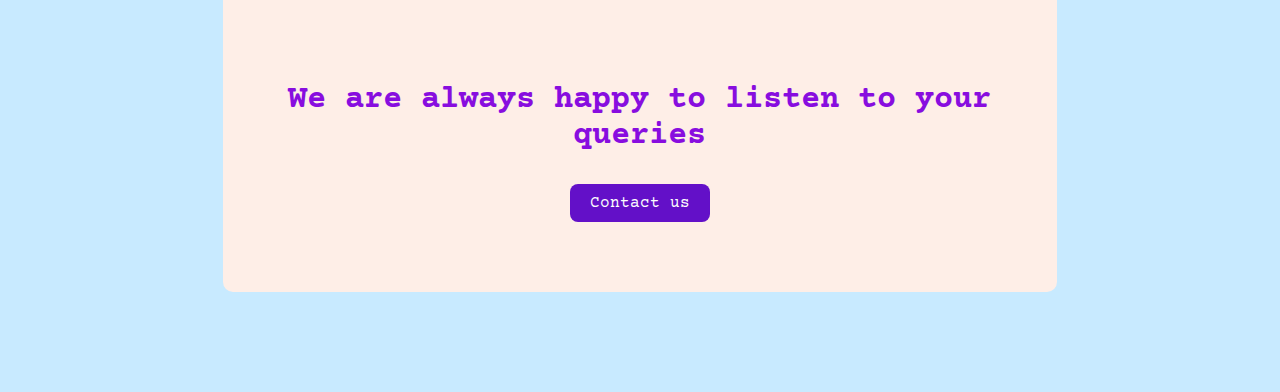
==== commit 867854f7: "Rename index2.html to index.html" ====
--- a/index.html
+++ b/index.html
@@ -4,10 +4,178 @@
         <meta charset ="utf-8"/>
         <meta name="viewport" content="width=device-width,initial-scale=1.0"/>
         <title>Vilton</title>
-        <link rel="stylesheet" type ="text/css" href="index2.css"/>
+        <link rel="stylesheet" type ="text/css" href="./index2-vilton-cars.css"/>
         <link rel="preconnect" href="https://fonts.googleapis.com">
         <link rel="preconnect" href="https://fonts.gstatic.com" crossorigin>
         <link href="https://fonts.googleapis.com/css2?family=Courier+Prime&display=swap" rel="stylesheet">
+        <style>*{
+    padding:0;
+    margin: 90;
+    box-sizing:border-box ;
+    font-family: 'Courier Prime', monospace;
+    scroll-behavior:smooth;
+    list-style:disc;
+    text-decoration:none;
+ }
+ :root {
+     --main-color:#6310c8;
+     --text-color:rgb(17, 24, 42);
+     --bg-color:#c8eaff;
+     --big-font: 2rem;
+     --h2-font:2.25rem;
+     --p-font:0.9rem;
+ }
+ *::selection{
+     background: var(--main-color);
+     color:rgb(17, 12, 12);
+ }
+ body{
+     color: var(--text-color);
+     background: var(--bg-color);
+ }
+ header{
+     position:fixed;
+     top: 0;
+     right: 0;
+     width: 100%;
+     z-index:1000;
+     display: flex;
+     align-items: center;
+     justify-content: space-between;
+     padding: 30px 170px;
+     background: var(--bg-color);
+ }
+ .logo{
+     color: var(--main-color);
+     font-weight:600 ;
+     font-size: 3.4rem;
+ }
+ .navbar{
+     display:flex;
+ }
+ .navbar a{
+     color: var(--text-color);
+     font-size:1.1rem ;
+     padding: 10px 20px;
+     font-weight: 500;
+ }
+ .navbar a:hover{
+     color: var(--main-color);
+     transition: .4s;
+ }
+ #menu-icon{
+     font-size:2rem;
+     cursor: pointer;
+     display: none;
+ }
+ section{
+     padding: 70px 10%;
+ }
+ .home{
+     width:100%;
+     min-height: 100vh;
+     display:grid;
+     grid-template-columns: repeat(2,1fr);
+     grid-gap:2.5rem;
+     align-items: center;
+ }
+ .home-vid{
+     max-width: 100%;
+     width: 550px;
+     height: auto; 
+ }
+ .home-text h1{
+     height:fit-content;
+     font-size: var(--big-font);
+     color: var(--main-color);
+ }
+ .home-text h2{
+     font-size: var(--h2-font);
+     margin: 1rem 0 2rem;
+ }
+ .btn{
+     display: inline-block;
+     padding: 10px 20px;
+     background:var(--main-color);
+     color: rgb(253, 253, 253);
+     border-radius: 0.5rem;
+ }
+ .btn:hover{
+     transform: scale(1.2) translateY(8px);
+     transition: .4s;
+ }
+ .about{
+     display: grid;
+     grid-template-columns: repeat(2,2fr);
+     grid-gap: 1.5rem;
+     align-items: center;
+ }
+ .about-img img{
+     max-width: 100%;
+     width: 800px;
+     height: auto;
+ }
+ .about-text span{
+     color: var(--main-color);
+     font-weight: 600;
+     font-size: var(--big-font);
+ }
+ .about-text h2{
+     font-size:20pt;
+ }
+ .about-text p{
+     margin: 0.8rem 0 1.8rem;
+     line-height:1.7 ;
+ }
+ .heading {
+     font-size: var(--h2-font);
+     text-align: center;
+ }
+.heading img{
+    display: run-in;
+    width: 1400px;
+    height: 780px;
+    margin-left: none;
+}
+ .heading-span{
+     font-size: var(--h2-font);
+     color: var(--main-color);
+     font-weight: 600;
+ }
+ .heading h2{
+     font-size:25px;
+     color:var(--text-color);
+ }
+ .s-box{
+    text-align: center;
+    padding:20px 30px;
+ }
+ .s-box img{
+     position: relative;
+     width: 720px;
+ }
+ .s-box p{
+     font-size: var(--big-font);
+     line-height: 1.7;
+ }
+ .s-box h3{
+     font-size: var(--h2-font);
+ }
+ .contact{
+     background: #feeee7;
+     padding: 70px 0;
+     text-align: center;
+     width: 66%;
+     margin:100px auto;
+     border-radius: 10px;
+ }
+ .contact h2{
+     font-size: 2rem;
+     color: #880ddf;
+     margin-bottom: 30px;
+ 
+ }
+        </style>
     </head>
     <body>
         <header>
@@ -70,4 +238,4 @@
                 <a href="#" class="btn">Contact us</a> 
             </section>
     </body>
-</html>+</html>
--- a/index2-vilton-cars.css
+++ b/index2-vilton-cars.css
@@ -0,0 +1,168 @@
+*{
+    padding:0;
+    margin: 90;
+    box-sizing:border-box ;
+    font-family: 'Courier Prime', monospace;
+    scroll-behavior:smooth;
+    list-style:disc;
+    text-decoration:none;
+ }
+ :root {
+     --main-color:#6310c8;
+     --text-color:rgb(17, 24, 42);
+     --bg-color:#c8eaff;
+     --big-font: 2rem;
+     --h2-font:2.25rem;
+     --p-font:0.9rem;
+ }
+ *::selection{
+     background: var(--main-color);
+     color:rgb(17, 12, 12);
+ }
+ body{
+     color: var(--text-color);
+     background: var(--bg-color);
+ }
+ header{
+     position:fixed;
+     top: 0;
+     right: 0;
+     width: 100%;
+     z-index:1000;
+     display: flex;
+     align-items: center;
+     justify-content: space-between;
+     padding: 30px 170px;
+     background: var(--bg-color);
+ }
+ .logo{
+     color: var(--main-color);
+     font-weight:600 ;
+     font-size: 3.4rem;
+ }
+ .navbar{
+     display:flex;
+ }
+ .navbar a{
+     color: var(--text-color);
+     font-size:1.1rem ;
+     padding: 10px 20px;
+     font-weight: 500;
+ }
+ .navbar a:hover{
+     color: var(--main-color);
+     transition: .4s;
+ }
+ #menu-icon{
+     font-size:2rem;
+     cursor: pointer;
+     display: none;
+ }
+ section{
+     padding: 70px 10%;
+ }
+ .home{
+     width:100%;
+     min-height: 100vh;
+     display:grid;
+     grid-template-columns: repeat(2,1fr);
+     grid-gap:2.5rem;
+     align-items: center;
+ }
+ .home-vid{
+     max-width: 100%;
+     width: 550px;
+     height: auto; 
+ }
+ .home-text h1{
+     height:fit-content;
+     font-size: var(--big-font);
+     color: var(--main-color);
+ }
+ .home-text h2{
+     font-size: var(--h2-font);
+     margin: 1rem 0 2rem;
+ }
+ .btn{
+     display: inline-block;
+     padding: 10px 20px;
+     background:var(--main-color);
+     color: rgb(253, 253, 253);
+     border-radius: 0.5rem;
+ }
+ .btn:hover{
+     transform: scale(1.2) translateY(8px);
+     transition: .4s;
+ }
+ .about{
+     display: grid;
+     grid-template-columns: repeat(2,2fr);
+     grid-gap: 1.5rem;
+     align-items: center;
+ }
+ .about-img img{
+     max-width: 100%;
+     width: 800px;
+     height: auto;
+ }
+ .about-text span{
+     color: var(--main-color);
+     font-weight: 600;
+     font-size: var(--big-font);
+ }
+ .about-text h2{
+     font-size:20pt;
+ }
+ .about-text p{
+     margin: 0.8rem 0 1.8rem;
+     line-height:1.7 ;
+ }
+ .heading {
+     font-size: var(--h2-font);
+     text-align: center;
+ }
+.heading img{
+    display: run-in;
+    width: 1400px;
+    height: 780px;
+    margin-left: none;
+}
+ .heading-span{
+     font-size: var(--h2-font);
+     color: var(--main-color);
+     font-weight: 600;
+ }
+ .heading h2{
+     font-size:25px;
+     color:var(--text-color);
+ }
+ .s-box{
+    text-align: center;
+    padding:20px 30px;
+ }
+ .s-box img{
+     position: relative;
+     width: 720px;
+ }
+ .s-box p{
+     font-size: var(--big-font);
+     line-height: 1.7;
+ }
+ .s-box h3{
+     font-size: var(--h2-font);
+ }
+ .contact{
+     background: #feeee7;
+     padding: 70px 0;
+     text-align: center;
+     width: 66%;
+     margin:100px auto;
+     border-radius: 10px;
+ }
+ .contact h2{
+     font-size: 2rem;
+     color: #880ddf;
+     margin-bottom: 30px;
+ 
+ }
+ 
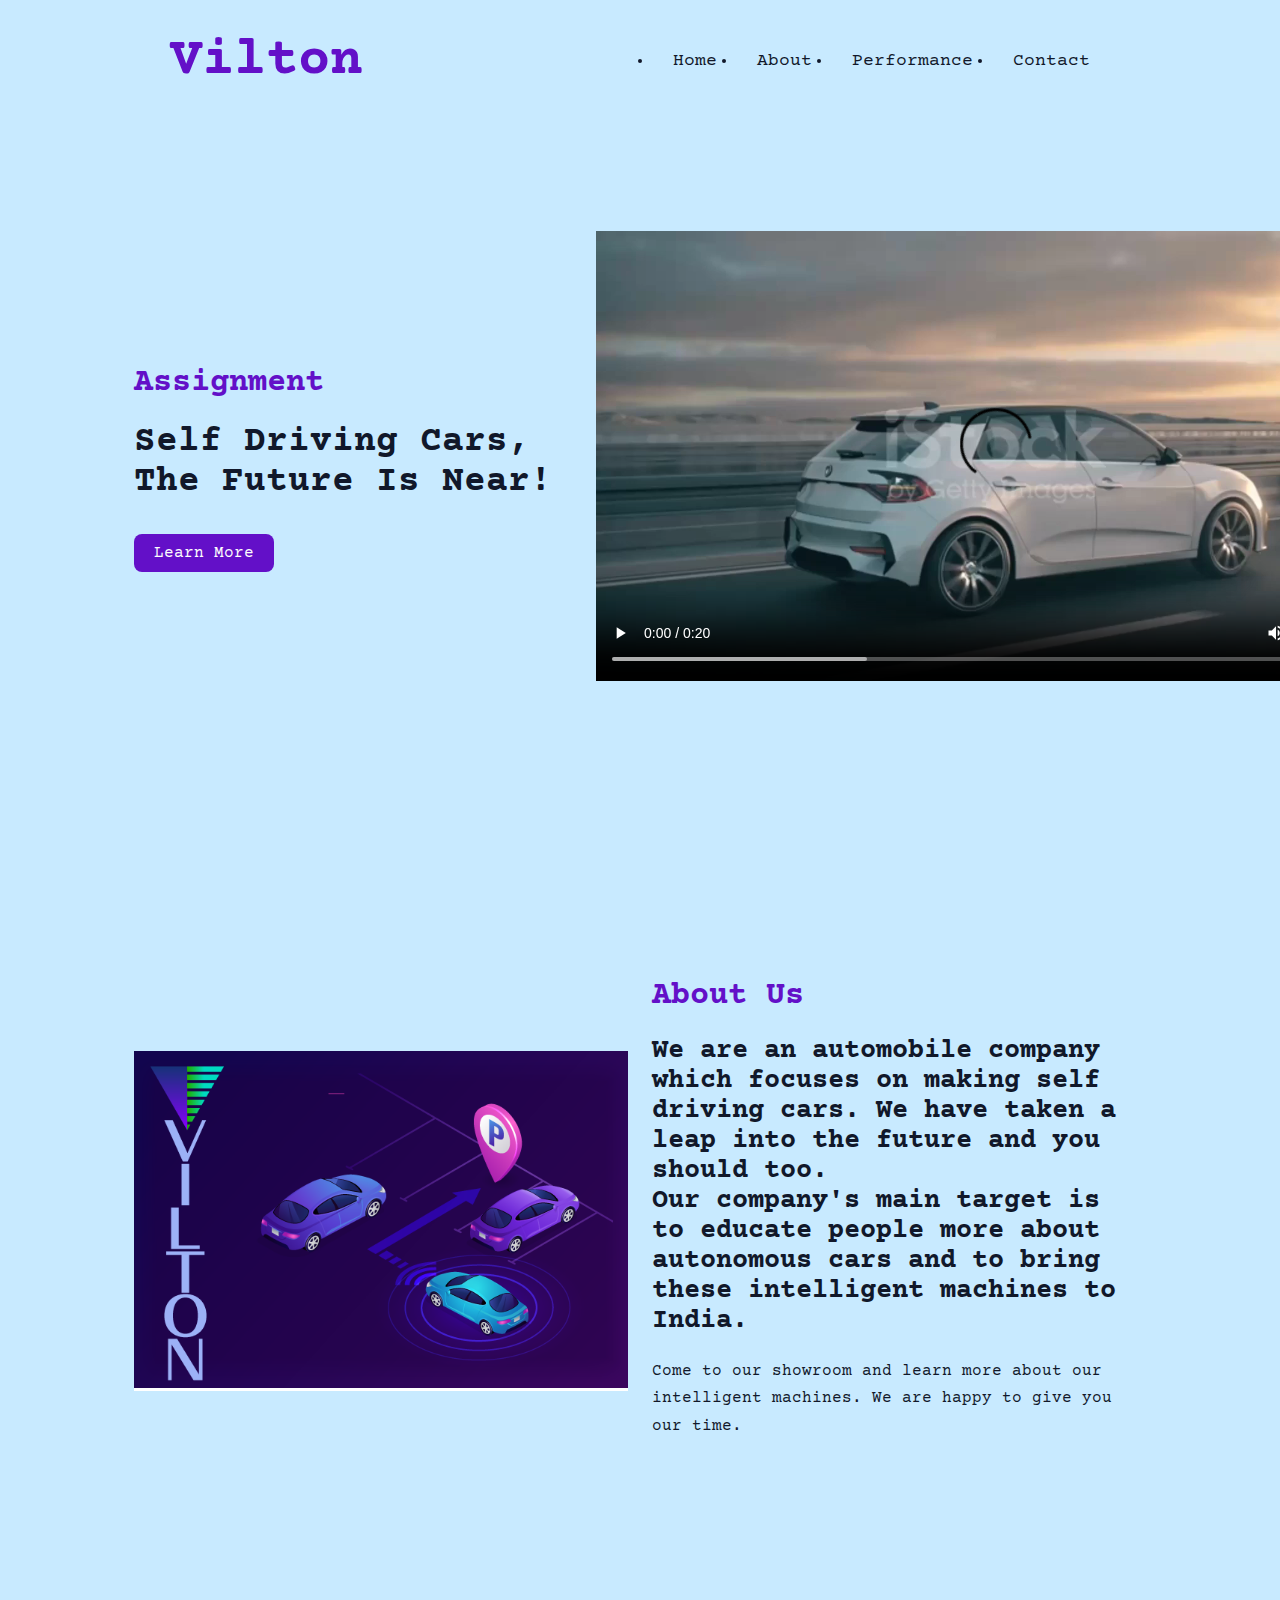
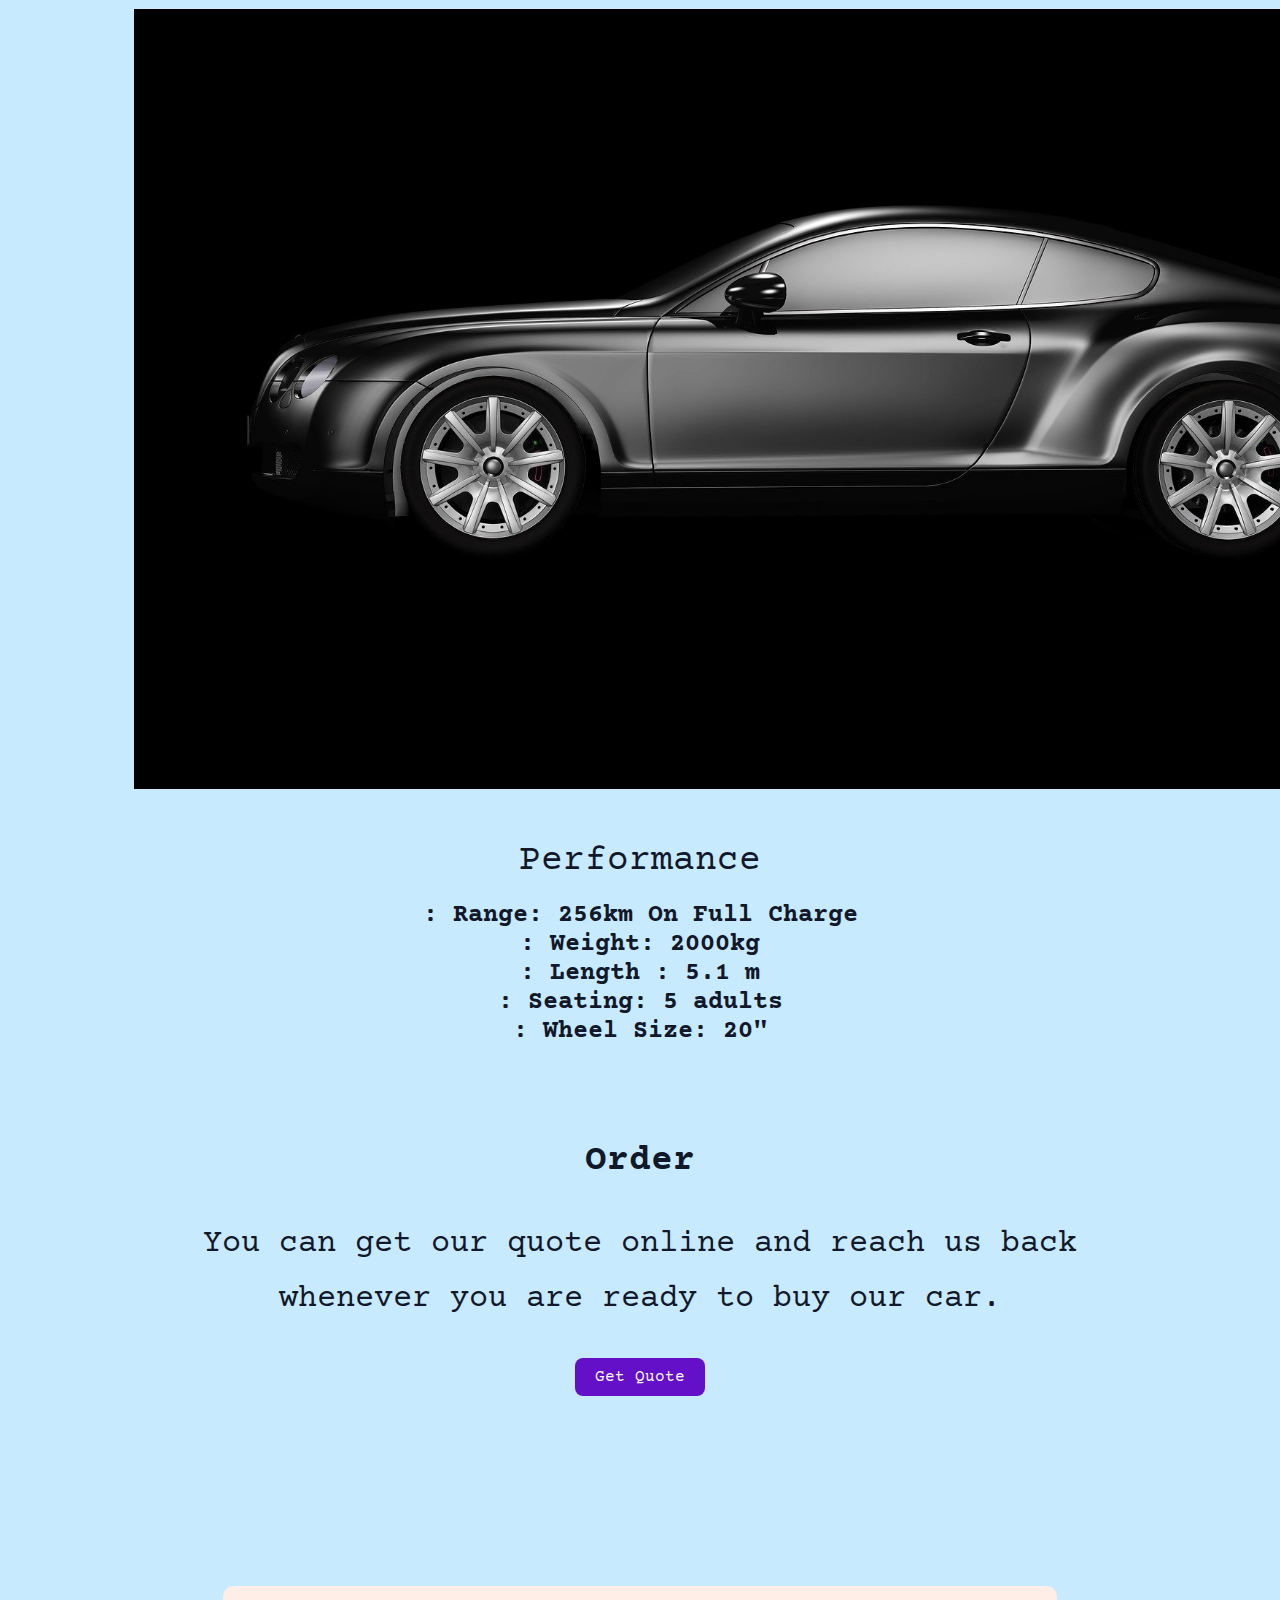
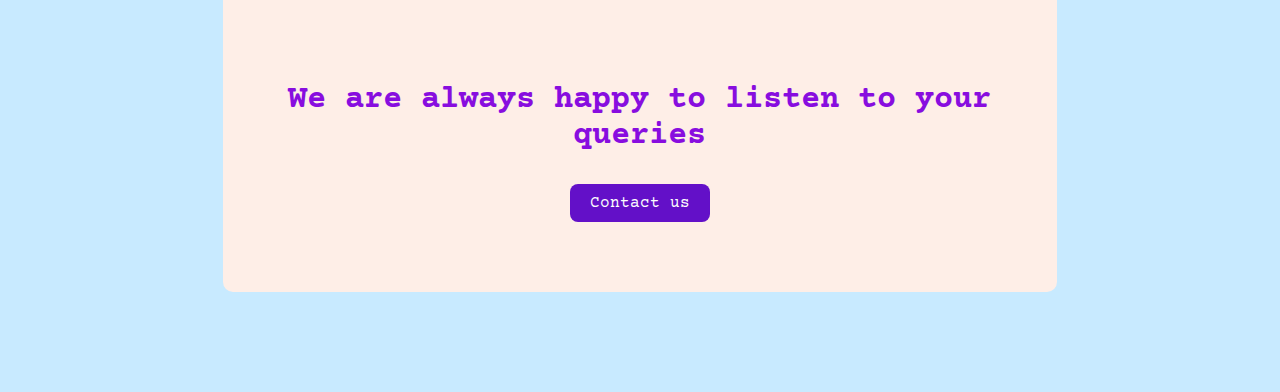
==== commit e0ebecfb: "Update index.html" ====
--- a/index.html
+++ b/index.html
@@ -4,178 +4,11 @@
         <meta charset ="utf-8"/>
         <meta name="viewport" content="width=device-width,initial-scale=1.0"/>
         <title>Vilton</title>
-        <link rel="stylesheet" type ="text/css" href="./index2-vilton-cars.css"/>
+        <link rel="stylesheet" type ="text/css" href="./index.css"/>
         <link rel="preconnect" href="https://fonts.googleapis.com">
         <link rel="preconnect" href="https://fonts.gstatic.com" crossorigin>
         <link href="https://fonts.googleapis.com/css2?family=Courier+Prime&display=swap" rel="stylesheet">
-        <style>*{
-    padding:0;
-    margin: 90;
-    box-sizing:border-box ;
-    font-family: 'Courier Prime', monospace;
-    scroll-behavior:smooth;
-    list-style:disc;
-    text-decoration:none;
- }
- :root {
-     --main-color:#6310c8;
-     --text-color:rgb(17, 24, 42);
-     --bg-color:#c8eaff;
-     --big-font: 2rem;
-     --h2-font:2.25rem;
-     --p-font:0.9rem;
- }
- *::selection{
-     background: var(--main-color);
-     color:rgb(17, 12, 12);
- }
- body{
-     color: var(--text-color);
-     background: var(--bg-color);
- }
- header{
-     position:fixed;
-     top: 0;
-     right: 0;
-     width: 100%;
-     z-index:1000;
-     display: flex;
-     align-items: center;
-     justify-content: space-between;
-     padding: 30px 170px;
-     background: var(--bg-color);
- }
- .logo{
-     color: var(--main-color);
-     font-weight:600 ;
-     font-size: 3.4rem;
- }
- .navbar{
-     display:flex;
- }
- .navbar a{
-     color: var(--text-color);
-     font-size:1.1rem ;
-     padding: 10px 20px;
-     font-weight: 500;
- }
- .navbar a:hover{
-     color: var(--main-color);
-     transition: .4s;
- }
- #menu-icon{
-     font-size:2rem;
-     cursor: pointer;
-     display: none;
- }
- section{
-     padding: 70px 10%;
- }
- .home{
-     width:100%;
-     min-height: 100vh;
-     display:grid;
-     grid-template-columns: repeat(2,1fr);
-     grid-gap:2.5rem;
-     align-items: center;
- }
- .home-vid{
-     max-width: 100%;
-     width: 550px;
-     height: auto; 
- }
- .home-text h1{
-     height:fit-content;
-     font-size: var(--big-font);
-     color: var(--main-color);
- }
- .home-text h2{
-     font-size: var(--h2-font);
-     margin: 1rem 0 2rem;
- }
- .btn{
-     display: inline-block;
-     padding: 10px 20px;
-     background:var(--main-color);
-     color: rgb(253, 253, 253);
-     border-radius: 0.5rem;
- }
- .btn:hover{
-     transform: scale(1.2) translateY(8px);
-     transition: .4s;
- }
- .about{
-     display: grid;
-     grid-template-columns: repeat(2,2fr);
-     grid-gap: 1.5rem;
-     align-items: center;
- }
- .about-img img{
-     max-width: 100%;
-     width: 800px;
-     height: auto;
- }
- .about-text span{
-     color: var(--main-color);
-     font-weight: 600;
-     font-size: var(--big-font);
- }
- .about-text h2{
-     font-size:20pt;
- }
- .about-text p{
-     margin: 0.8rem 0 1.8rem;
-     line-height:1.7 ;
- }
- .heading {
-     font-size: var(--h2-font);
-     text-align: center;
- }
-.heading img{
-    display: run-in;
-    width: 1400px;
-    height: 780px;
-    margin-left: none;
-}
- .heading-span{
-     font-size: var(--h2-font);
-     color: var(--main-color);
-     font-weight: 600;
- }
- .heading h2{
-     font-size:25px;
-     color:var(--text-color);
- }
- .s-box{
-    text-align: center;
-    padding:20px 30px;
- }
- .s-box img{
-     position: relative;
-     width: 720px;
- }
- .s-box p{
-     font-size: var(--big-font);
-     line-height: 1.7;
- }
- .s-box h3{
-     font-size: var(--h2-font);
- }
- .contact{
-     background: #feeee7;
-     padding: 70px 0;
-     text-align: center;
-     width: 66%;
-     margin:100px auto;
-     border-radius: 10px;
- }
- .contact h2{
-     font-size: 2rem;
-     color: #880ddf;
-     margin-bottom: 30px;
- 
- }
-        </style>
+        
     </head>
     <body>
         <header>
--- a/index.css
+++ b/index.css
@@ -0,0 +1,168 @@
+*{
+    padding:0;
+    margin: 90;
+    box-sizing:border-box ;
+    font-family: 'Courier Prime', monospace;
+    scroll-behavior:smooth;
+    list-style:disc;
+    text-decoration:none;
+ }
+ :root {
+     --main-color:#6310c8;
+     --text-color:rgb(17, 24, 42);
+     --bg-color:#c8eaff;
+     --big-font: 2rem;
+     --h2-font:2.25rem;
+     --p-font:0.9rem;
+ }
+ *::selection{
+     background: var(--main-color);
+     color:rgb(17, 12, 12);
+ }
+ body{
+     color: var(--text-color);
+     background: var(--bg-color);
+ }
+ header{
+     position:fixed;
+     top: 0;
+     right: 0;
+     width: 100%;
+     z-index:1000;
+     display: flex;
+     align-items: center;
+     justify-content: space-between;
+     padding: 30px 170px;
+     background: var(--bg-color);
+ }
+ .logo{
+     color: var(--main-color);
+     font-weight:600 ;
+     font-size: 3.4rem;
+ }
+ .navbar{
+     display:flex;
+ }
+ .navbar a{
+     color: var(--text-color);
+     font-size:1.1rem ;
+     padding: 10px 20px;
+     font-weight: 500;
+ }
+ .navbar a:hover{
+     color: var(--main-color);
+     transition: .4s;
+ }
+ #menu-icon{
+     font-size:2rem;
+     cursor: pointer;
+     display: none;
+ }
+ section{
+     padding: 70px 10%;
+ }
+ .home{
+     width:100%;
+     min-height: 100vh;
+     display:grid;
+     grid-template-columns: repeat(2,1fr);
+     grid-gap:2.5rem;
+     align-items: center;
+ }
+ .home-vid{
+     max-width: 100%;
+     width: 550px;
+     height: auto; 
+ }
+ .home-text h1{
+     height:fit-content;
+     font-size: var(--big-font);
+     color: var(--main-color);
+ }
+ .home-text h2{
+     font-size: var(--h2-font);
+     margin: 1rem 0 2rem;
+ }
+ .btn{
+     display: inline-block;
+     padding: 10px 20px;
+     background:var(--main-color);
+     color: rgb(253, 253, 253);
+     border-radius: 0.5rem;
+ }
+ .btn:hover{
+     transform: scale(1.2) translateY(8px);
+     transition: .4s;
+ }
+ .about{
+     display: grid;
+     grid-template-columns: repeat(2,2fr);
+     grid-gap: 1.5rem;
+     align-items: center;
+ }
+ .about-img img{
+     max-width: 100%;
+     width: 800px;
+     height: auto;
+ }
+ .about-text span{
+     color: var(--main-color);
+     font-weight: 600;
+     font-size: var(--big-font);
+ }
+ .about-text h2{
+     font-size:20pt;
+ }
+ .about-text p{
+     margin: 0.8rem 0 1.8rem;
+     line-height:1.7 ;
+ }
+ .heading {
+     font-size: var(--h2-font);
+     text-align: center;
+ }
+.heading img{
+    display: run-in;
+    width: 1400px;
+    height: 780px;
+    margin-left: none;
+}
+ .heading-span{
+     font-size: var(--h2-font);
+     color: var(--main-color);
+     font-weight: 600;
+ }
+ .heading h2{
+     font-size:25px;
+     color:var(--text-color);
+ }
+ .s-box{
+    text-align: center;
+    padding:20px 30px;
+ }
+ .s-box img{
+     position: relative;
+     width: 720px;
+ }
+ .s-box p{
+     font-size: var(--big-font);
+     line-height: 1.7;
+ }
+ .s-box h3{
+     font-size: var(--h2-font);
+ }
+ .contact{
+     background: #feeee7;
+     padding: 70px 0;
+     text-align: center;
+     width: 66%;
+     margin:100px auto;
+     border-radius: 10px;
+ }
+ .contact h2{
+     font-size: 2rem;
+     color: #880ddf;
+     margin-bottom: 30px;
+ 
+ }
+ 
